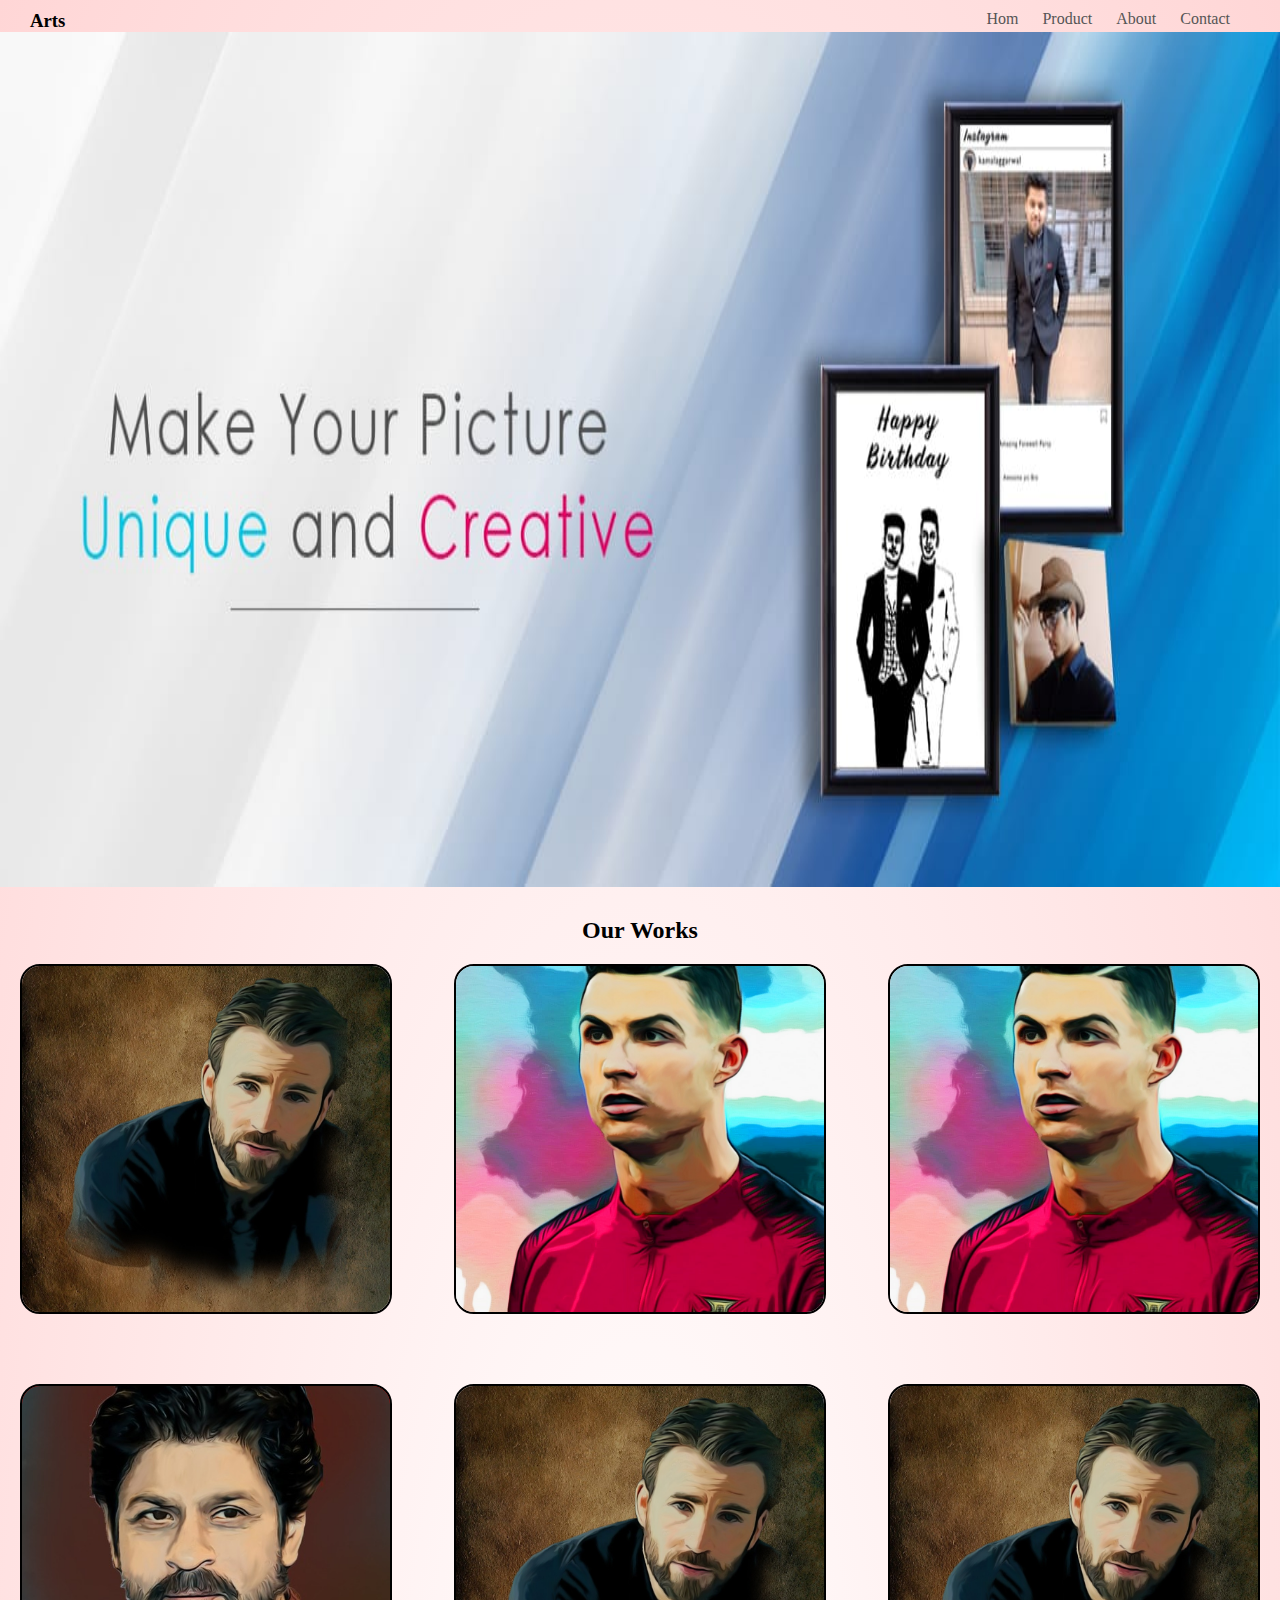
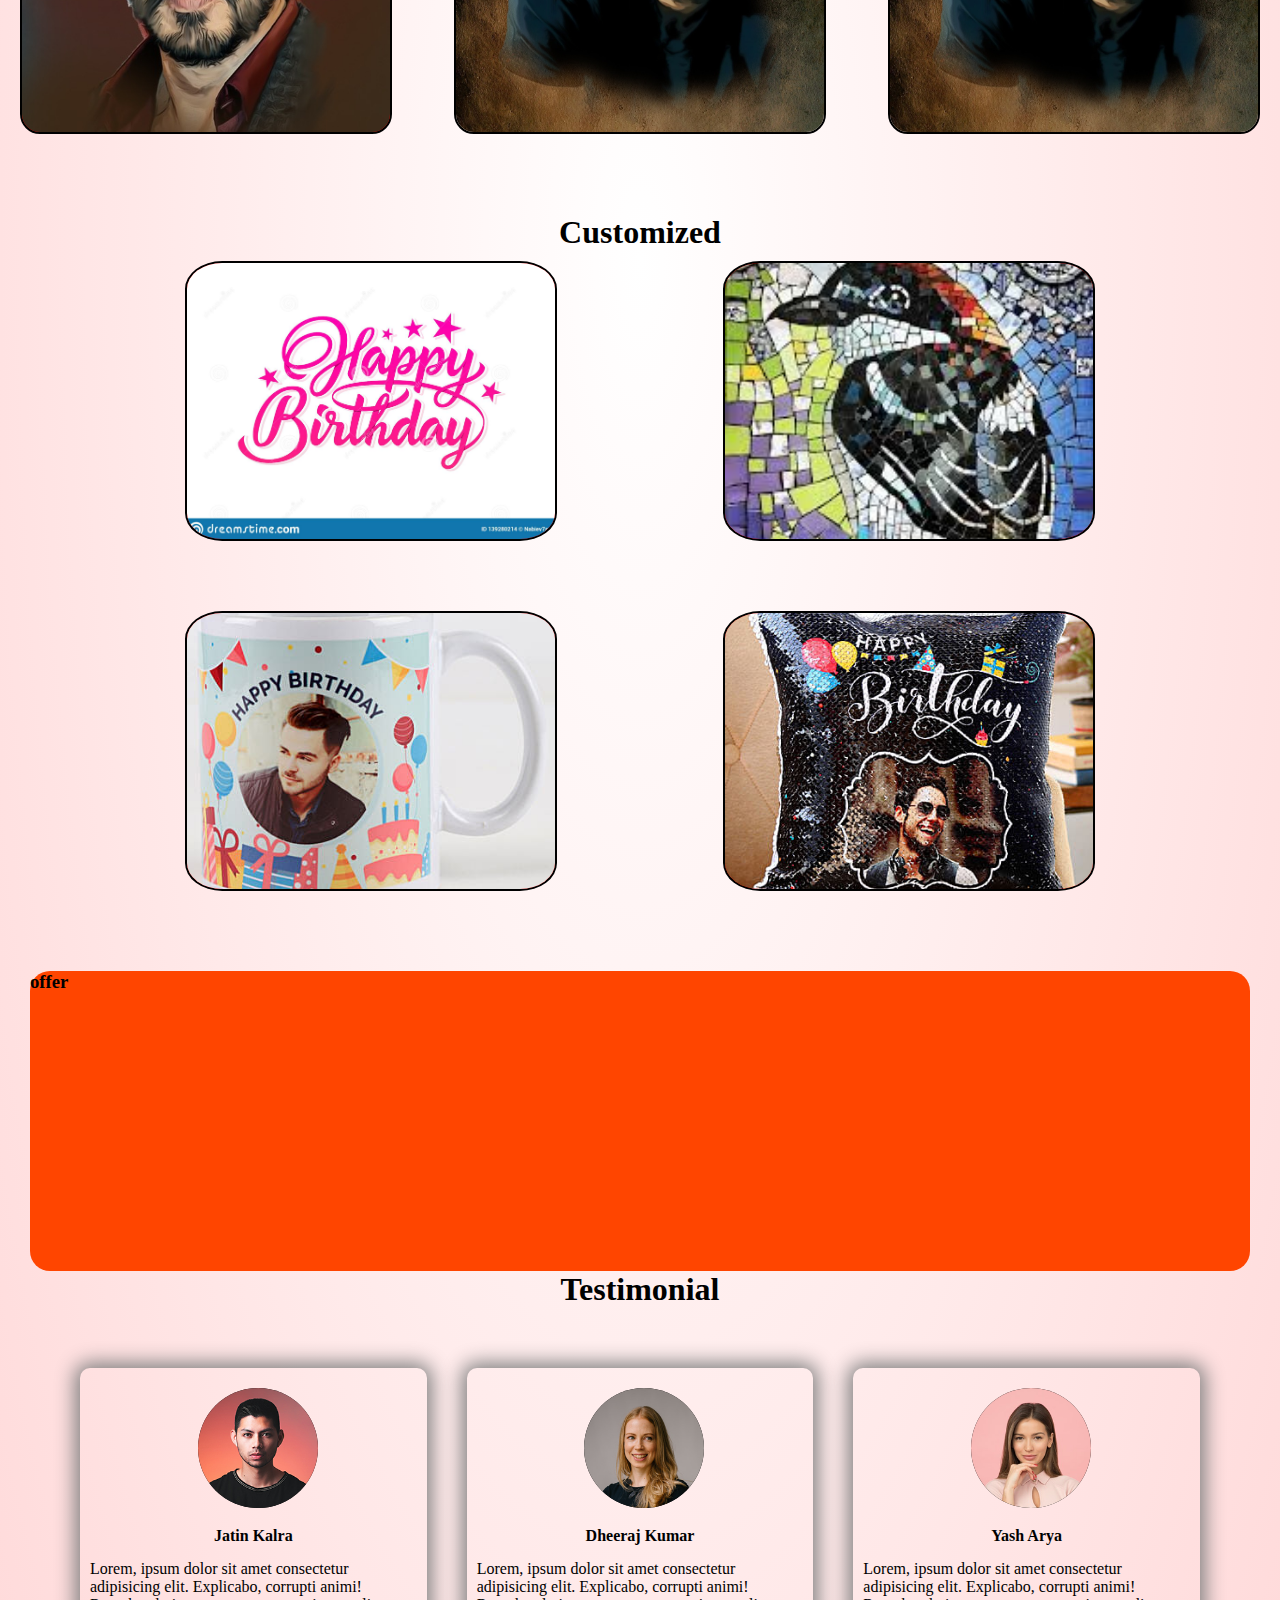
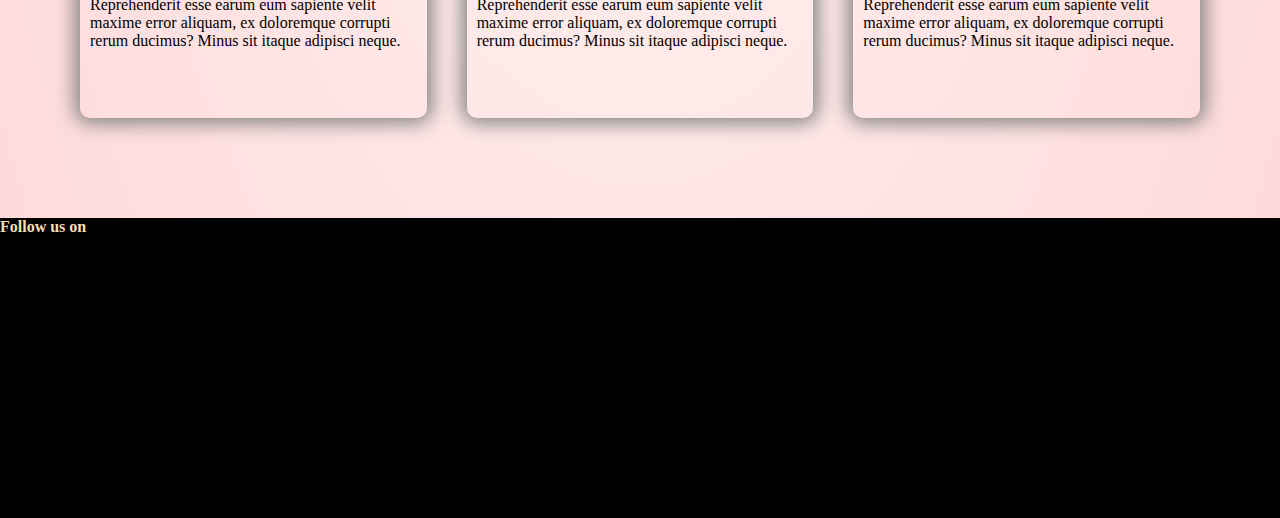
==== index.html @ a046da90 "fifth" ====
<!DOCTYPE html>
<html lang="en">
  <head>
    <meta charset="UTF-8" />
    <meta http-equiv="X-UA-Compatible" content="IE=edge" />
    <meta name="viewport" content="width=device-width, initial-scale=1.0" />
    <link rel="stylesheet" href="example3.css" />
    <title>Document</title>
  </head>
  <body>
    <!--Navbar-->
    <div class="container two">
      <div class="navbar">
        <h3>Arts</h3>
        <nav>
          <ul>
            <li><a href="#">Hom</a></li>
            <li><a href="#">Product</a></li>
            <li><a href="#">About</a></li>
            <li><a href="#">Contact</a></li>
          </ul>
        </nav>
      </div>
      <div class="one">
        <img src="mainPi.jpeg"></img>

      </div>
    </div>
    
    <!-- <div class="mainPic"></div> -->

    <!--Our Works-->
    <div class="container">
      <h2>Our Works</h2>

      <div class="box">
        <div class="sub-box a">
          <img src="evans.jpeg" alt="" />
        </div>
        <div class="sub-box a">
          <img src="ronaldo.jpeg" alt="" />
        </div>
        <div class="sub-box a">
          <img src="ronaldo.jpeg" alt="" />
        </div>
      </div>
      <div class="box">
        <div class="sub-box a">
          <img src="srk.jpeg" alt="" />
        </div>
        <div class="sub-box a">
          <img src="evans.jpeg" alt="" />
        </div>
        <div class="sub-box a">
          <img src="evans.jpeg" alt="" />
        </div>
      </div>
    </div>

    <!--Categories-->
    <h1>Customized</h1>
    <div class="container">
      <div class="box c">
        <div class="sub-box b">
          <img src="hbd.jpg" alt="" />
        </div>
        <div class="sub-box b">
          <img src="mosiac.jpg" alt="" />
        </div>
      </div>
      <div class="box c">
        <div class="sub-box b">
          <img src="cup.jpg" alt="" />
        </div>
        <div class="sub-box b">
          <img src="pillow.jpg" alt="" />
        </div>
      </div>
    </div>

    <!--Offer-->
    <div class="offer">
      <h3>offer</h3>
    </div>

    <!--Testimonial-->
    <h1>Testimonial</h1>
    <div class="testi">
      <div class="t1">
        <img src="user-2.png" alt="" />
        <h4>Jatin Kalra</h4>
        <p>
          Lorem, ipsum dolor sit amet consectetur adipisicing elit. Explicabo,
          corrupti animi! Reprehenderit esse earum eum sapiente velit maxime
          error aliquam, ex doloremque corrupti rerum ducimus? Minus sit itaque
          adipisci neque.
        </p>
      </div>
      <div class="t1">
        <img src="user-1.png" alt="" />
        <h4>Dheeraj Kumar</h4>
        <p>
          Lorem, ipsum dolor sit amet consectetur adipisicing elit. Explicabo,
          corrupti animi! Reprehenderit esse earum eum sapiente velit maxime
          error aliquam, ex doloremque corrupti rerum ducimus? Minus sit itaque
          adipisci neque.
        </p>
      </div>
      <div class="t1">
        <img src="user-3.png" alt="" />
        <h4>Yash Arya</h4>
        <p>
          Lorem, ipsum dolor sit amet consectetur adipisicing elit. Explicabo,
          corrupti animi! Reprehenderit esse earum eum sapiente velit maxime
          error aliquam, ex doloremque corrupti rerum ducimus? Minus sit itaque
          adipisci neque.
        </p>
      </div>
    </div>

    <!--footer-->
    <div class="footer">
      <div class="follow">
        <h4 style="margin: 0">Follow us on</h4>
      </div>
      <div class="logo"></div>
    </div>
    <!--js for toggle menu-->

    <script>
      const MenuItems = document.getElementById("MenuItems");
      MenuItems.style.maxHeight = "0px";
      const menutoggle = () => {
        if (MenuItems.style.maxHeight == "0px") {
          MenuItems.style.maxHeight = "200px";
        } else {
          MenuItems.style.maxHeight = "0px";
        }
      };
    </script>
  </body>
</html>
---- example3.css ----
* {
  margin: 0;
  padding: 0;
  box-sizing: border-box;
}
body {
  background: radial-gradient(#fff, #ffd6d6);
}
.navbar {
  display: flex;
 
}
nav {
  flex: 1;
  text-align: right;
}
nav ul {
  display: inline-block;
  list-style-type: none;
}
nav ul li {
  display: inline-block;
  margin-right: 20px;
}
a {
  text-decoration: none;
  color: #555;
}

.container {
  max-width: 1300px;
  margin: 10px auto;
  display: flex;
  flex-direction: column;
}
.two{
  max-width: 1400px;
}
.one{
    height: 95vh;
}
.one img{
  object-fit: fill;
}
.container h2 {
  text-align: center;
  margin-bottom: 20px;
  margin-top: 20px;
}


.box {
  justify-content: space-between;
  margin-bottom: 40px;
  margin-right: 20px;
  margin-left: 20px;
  align-items: flex-start;
}
.sub-box {
  /* box-shadow: 0px 0px 10px 3px rgb(255, 0, 64); */
  height: 400px;
  border-radius: 20px;
  background-color: red;
  overflow: hidden;
  margin-bottom: 40px;
  border: 2px solid black;
  transition: tranform 0.5s;
}

h1 {
  text-align: center;
}
img {
  width: 100%;
  height: 100%;
  object-fit: cover;
}
.b {
  height: 350px;
}
.offer {
  margin: auto 30px;
  border-radius: 20px;
  max-width: 1300px;
  height: 300px;
  background-color: orangered;
}

.testi {
  max-width: 1180px;
  /* background-color: gainsboro; */
  justify-content: space-between;
  align-items: center;
  padding: 10px;
  /* margin: 30px auto; */
  margin-bottom: 60px;
  margin-top: 30px;
  margin-left: auto;
  margin-right: auto;
}
.t1 {
  box-shadow: 0px 0px 20px 5px grey;
  margin: 20px;
  height: 350px;
  border-radius: 10px;
  margin-bottom: 30px;
  padding: 10px;
  /* background-color: gold; */
}
.t1 img {
  margin-left: 33%;
  margin-top: 10px;
  height: 120px;
  width: 120px;
  background-color: black;
  border-radius: 50%;
}
.t1:hover {
  border: 3px solid grey;
}
.t1 h4 {
  color: black;
  text-align: center;
  margin: 15px;
}
.footer {
  background-color: black;
  height: 300px;
  max-width: 100%;
}
h4 {
  color: wheat;
}

@media (min-width: 900px) {
  .box {
    display: flex;
    margin-bottom: 70px;
  }
  .sub-box {
    height: 350px;
    flex-basis: 30%;
    margin-bottom: 0px;
  }
  .sub-box:hover {
    transform: translateY(-15px);
  }
  .b {
    height: 280px;
    border-radius: 10%;
  }

  .testi {
    display: flex;
  }
  .t1 {
    flex-basis: 30%;
  }
  .container h2 {
    text-align: center;
  }
  .c {
    justify-content: space-evenly;
  }
  .navbar{
    margin:0 30px;
  }
}
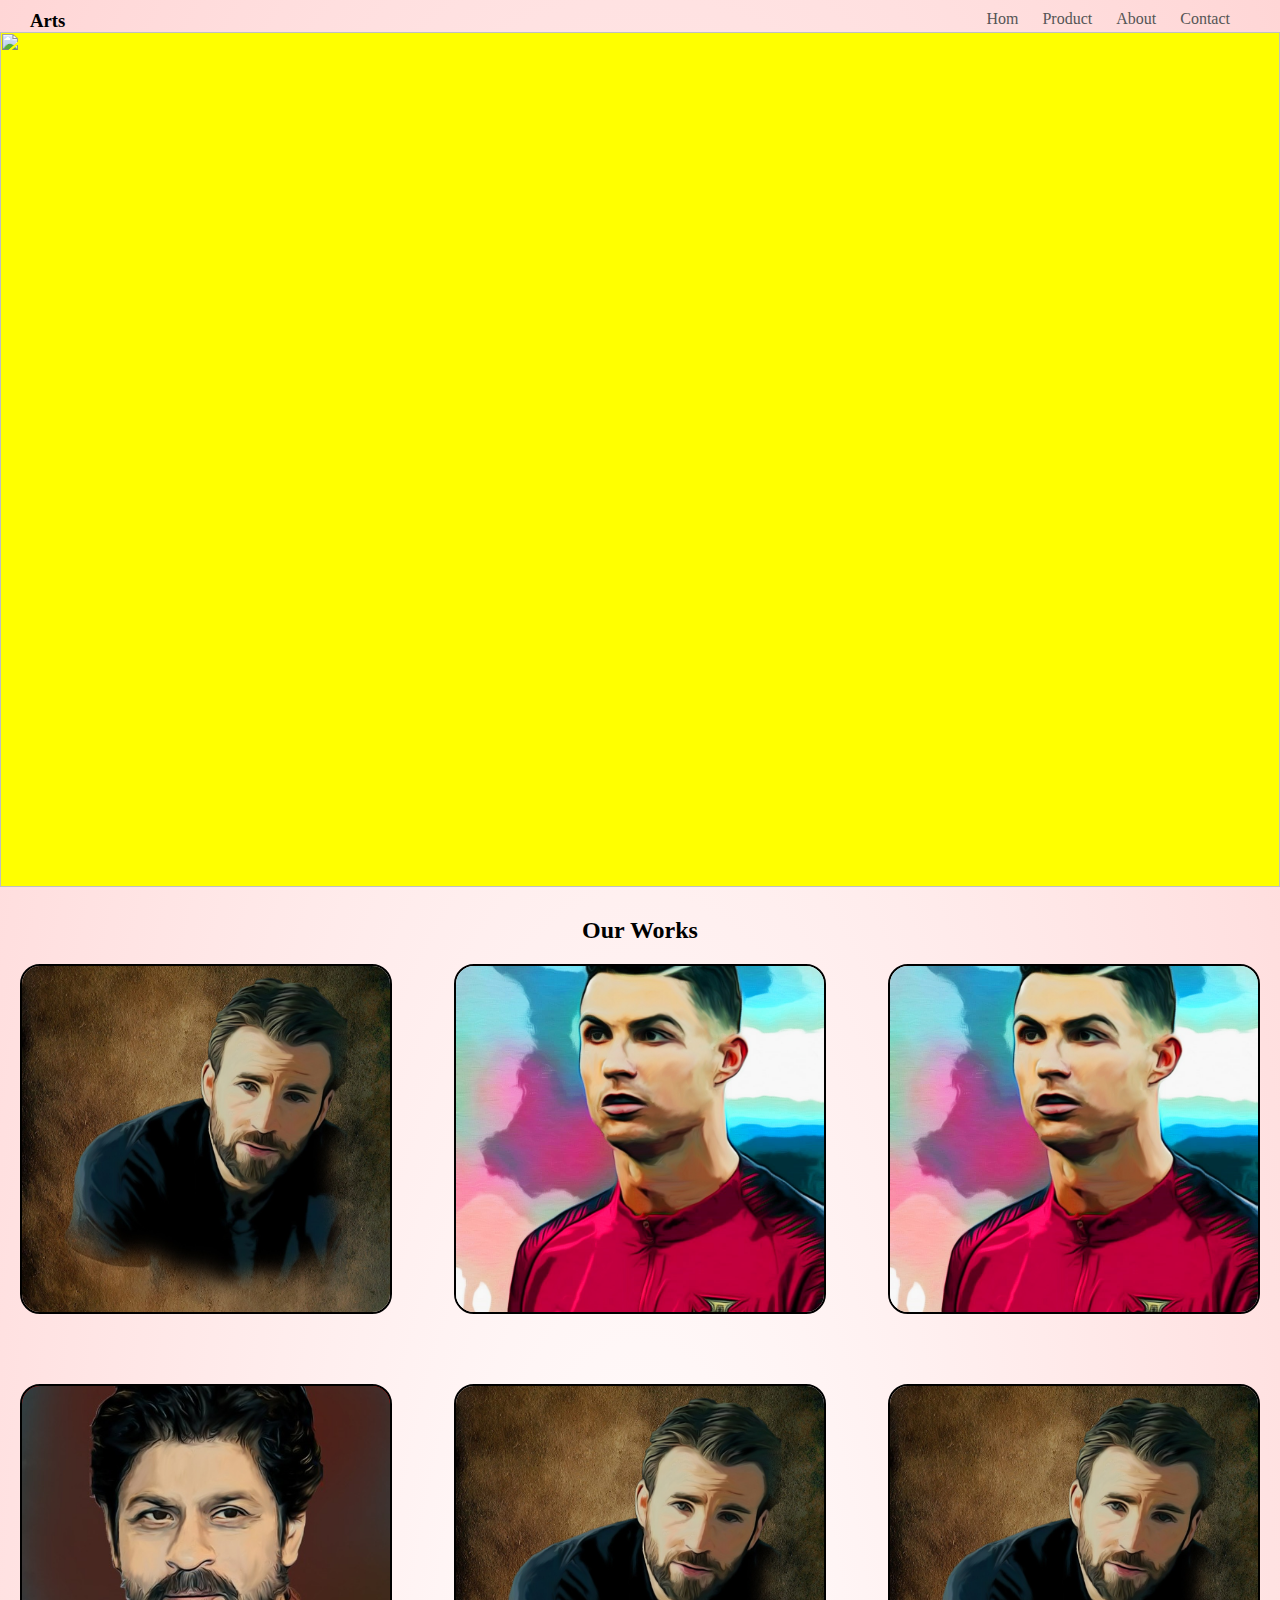
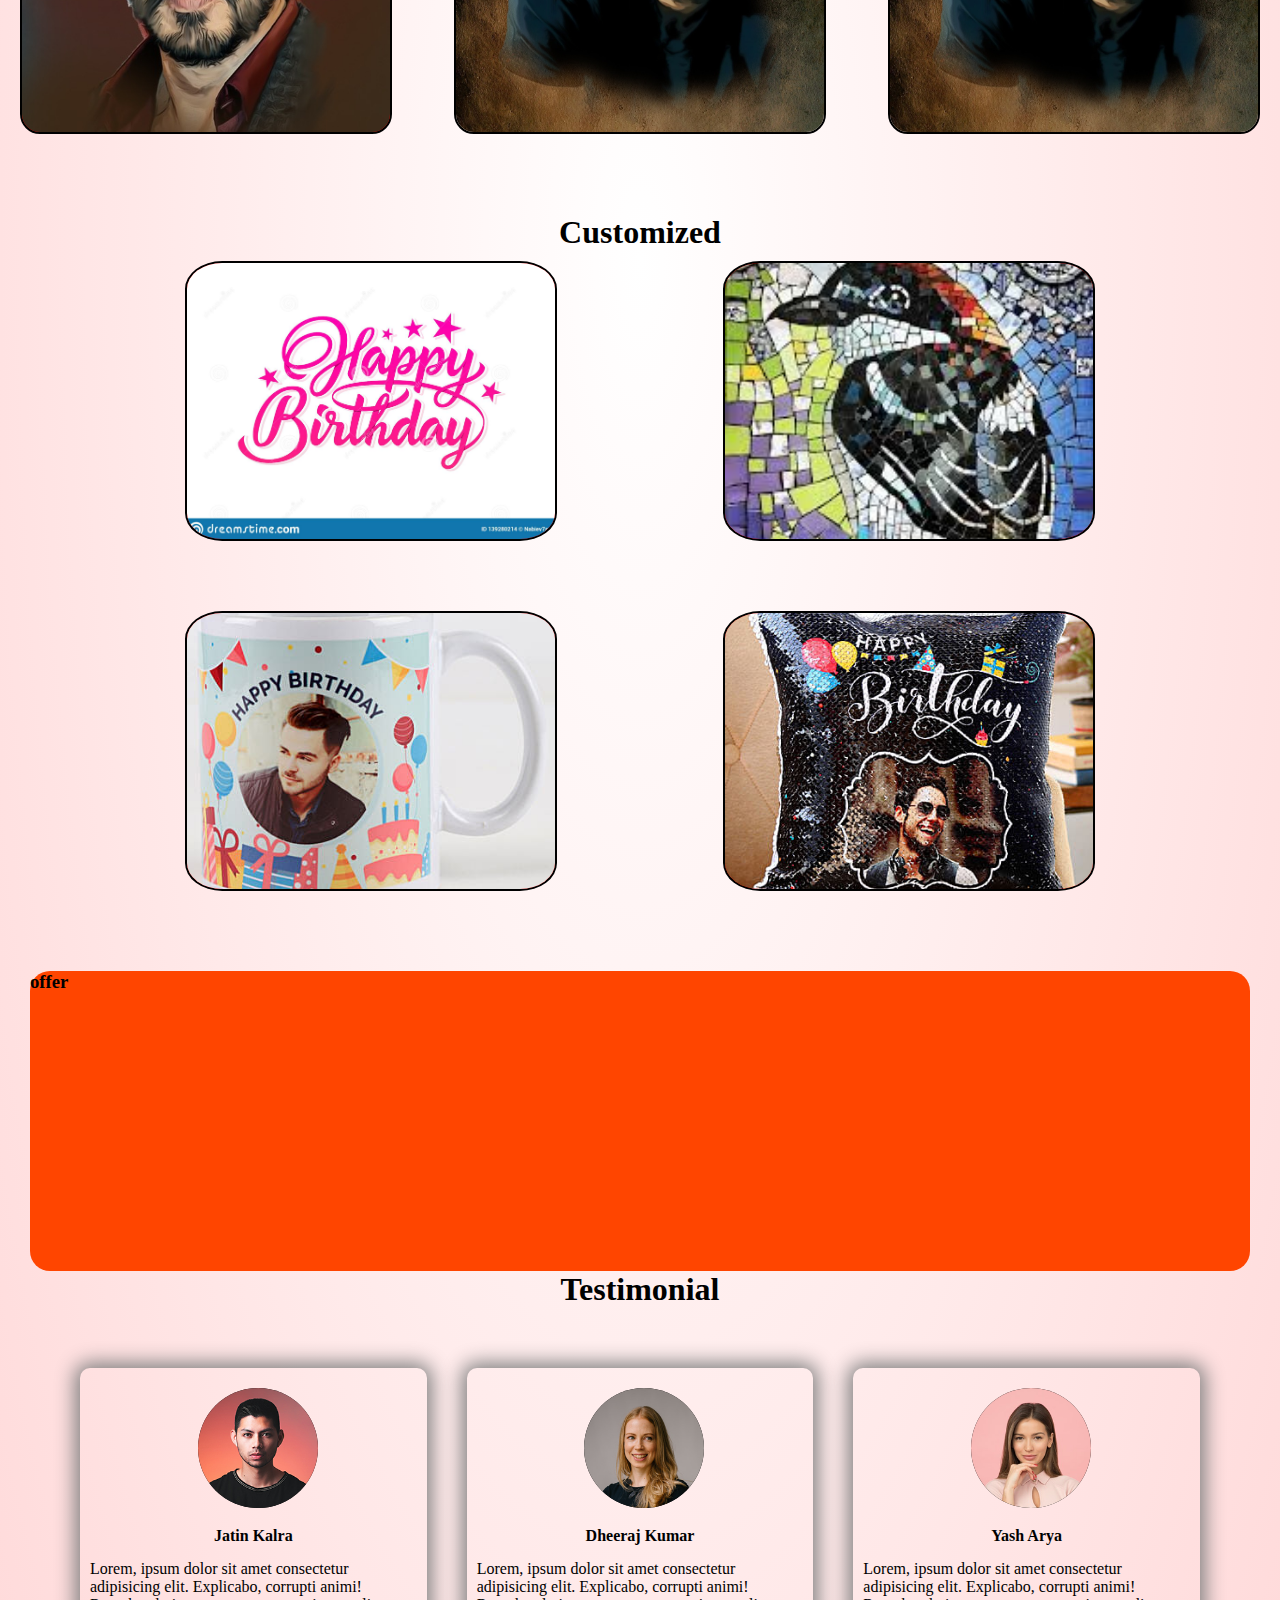
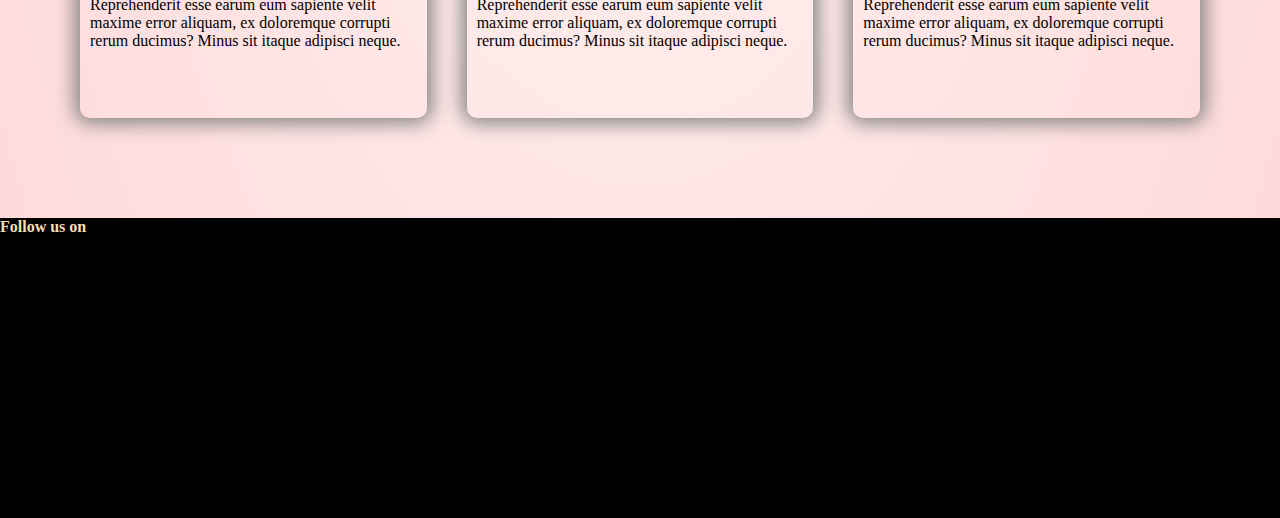
==== commit e1815b00: "sixth" ====
--- a/index.html
+++ b/index.html
@@ -22,7 +22,7 @@
         </nav>
       </div>
       <div class="one">
-        <img src="mainPi.jpeg"></img>
+        <img src=""></img>
 
       </div>
     </div>
--- a/example3.css
+++ b/example3.css
@@ -38,6 +38,7 @@
 }
 .one{
     height: 95vh;
+    background-color: yellow;
 }
 .one img{
   object-fit: fill;
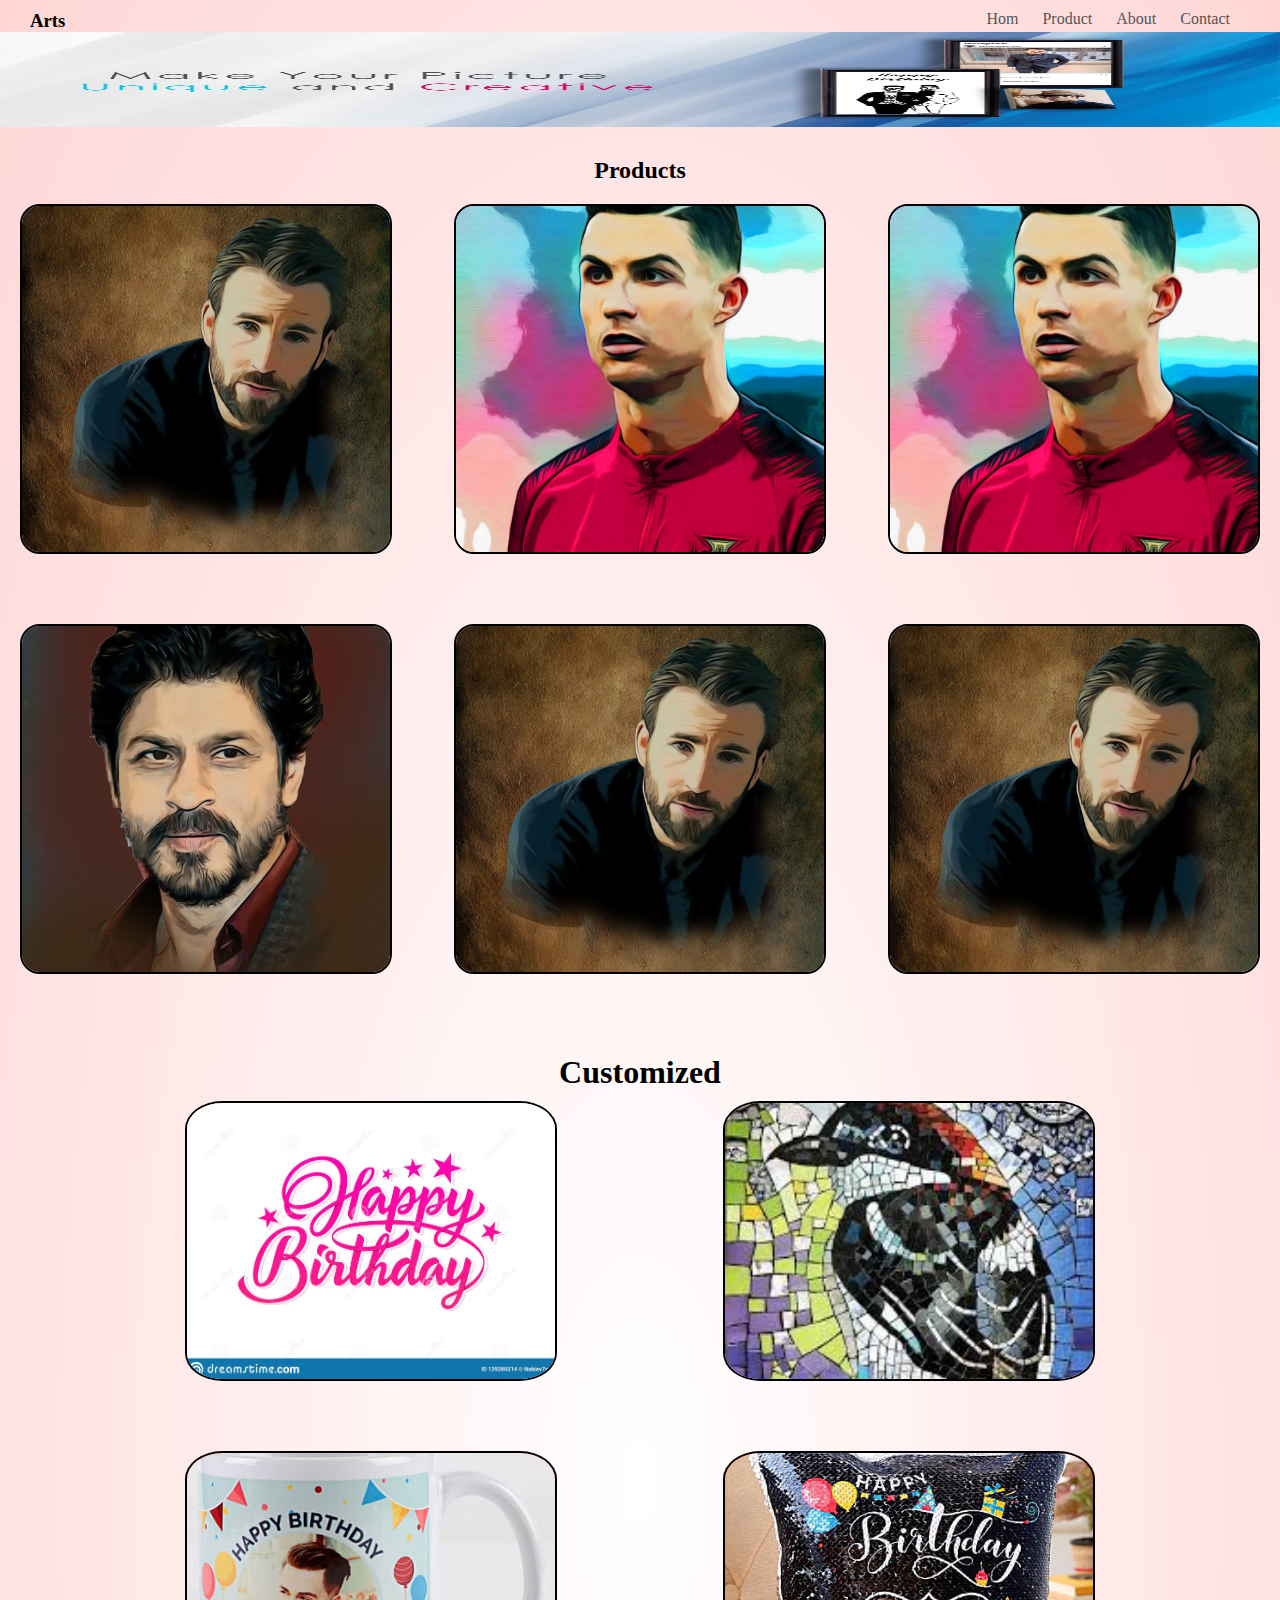
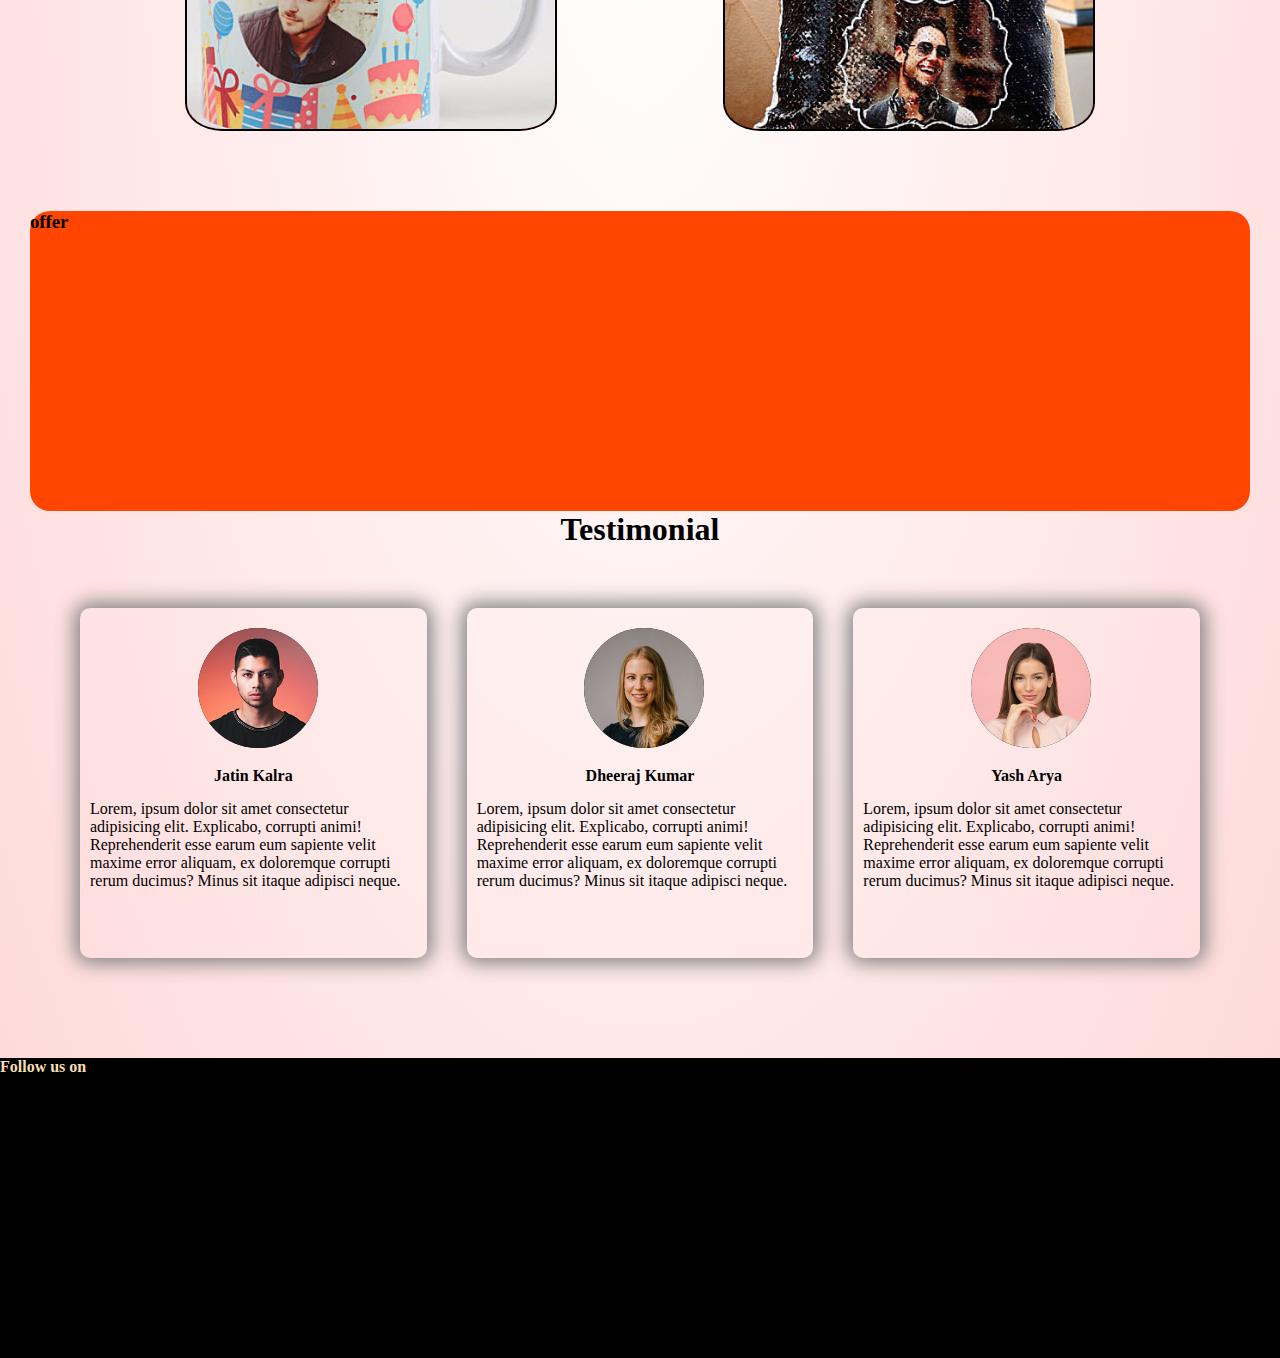
==== commit af6cf4e3: "seventh" ====
--- a/index.html
+++ b/index.html
@@ -22,7 +22,7 @@
         </nav>
       </div>
       <div class="one">
-        <img src=""></img>
+        <img src="mainPi.jpeg"></img>
 
       </div>
     </div>
@@ -31,7 +31,7 @@
 
     <!--Our Works-->
     <div class="container">
-      <h2>Our Works</h2>
+      <h2>Products</h2>
 
       <div class="box">
         <div class="sub-box a">
--- a/example3.css
+++ b/example3.css
@@ -8,7 +8,7 @@
 }
 .navbar {
   display: flex;
- 
+ margin: 0 10px;
 }
 nav {
   flex: 1;
@@ -37,8 +37,7 @@
   max-width: 1400px;
 }
 .one{
-    height: 95vh;
-    background-color: yellow;
+    height: 70vh;
 }
 .one img{
   object-fit: fill;
@@ -166,4 +165,7 @@
   .navbar{
     margin:0 30px;
   }
+  .one{
+    height: 95px;
 }
+}
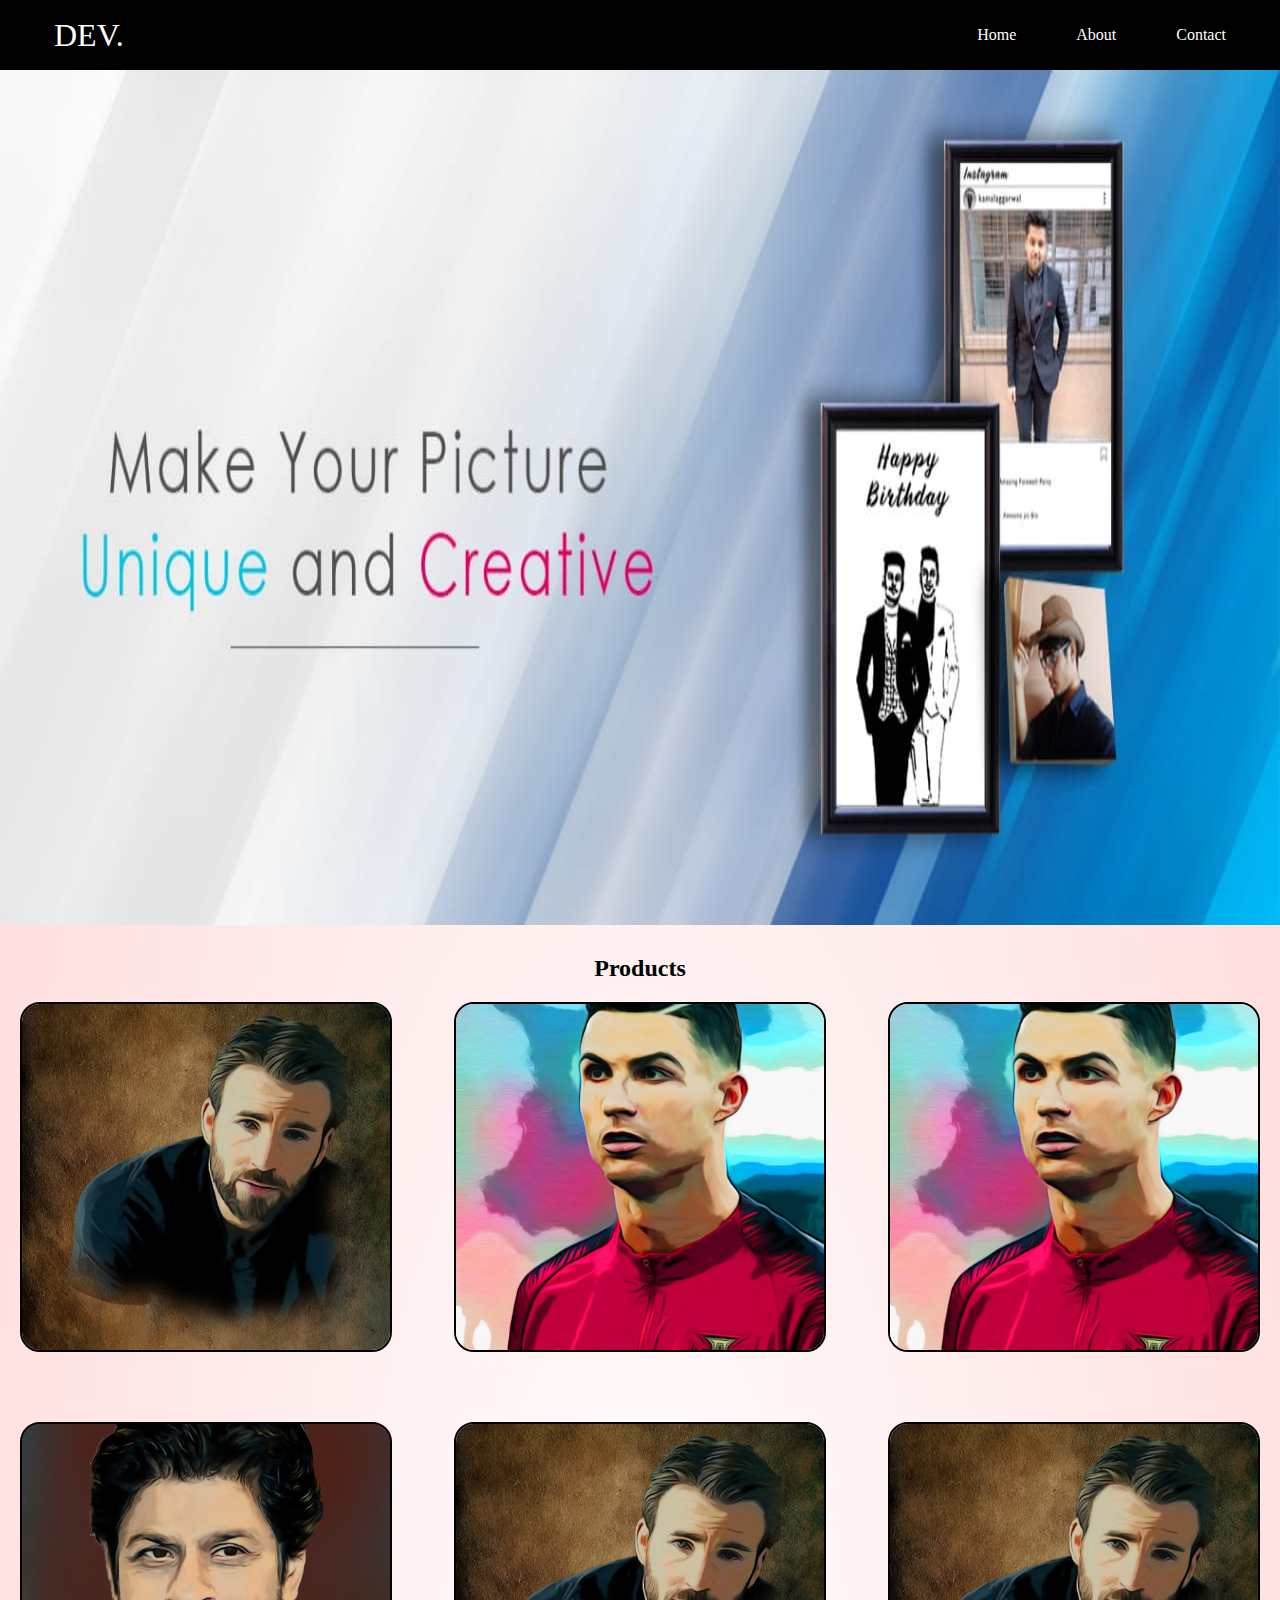
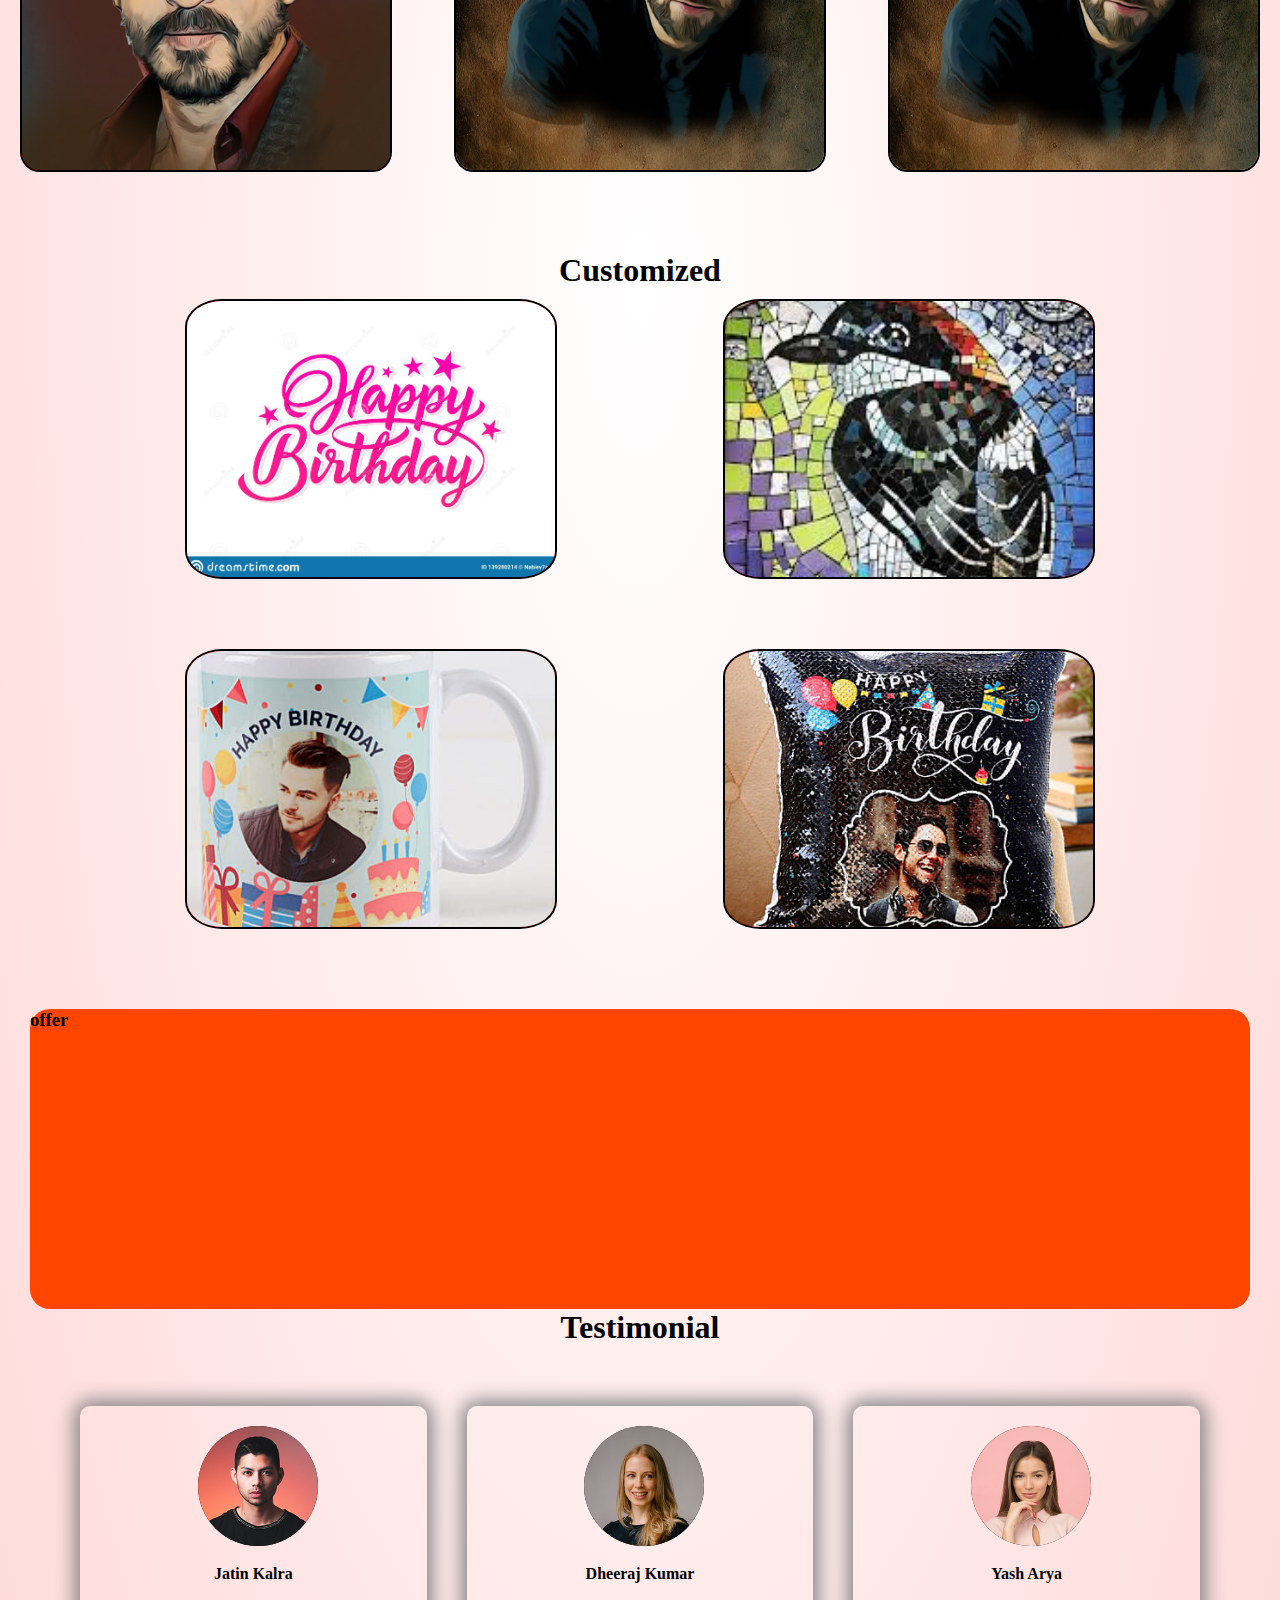
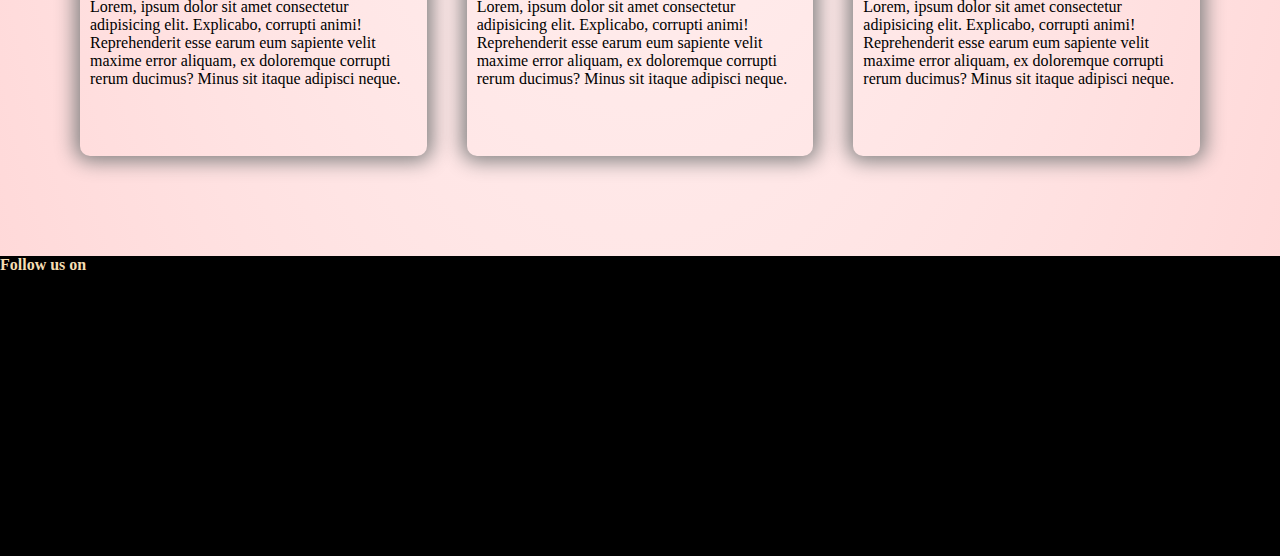
==== commit e025e5c6: "nav bar completed" ====
--- a/index.html
+++ b/index.html
@@ -8,25 +8,51 @@
     <title>Document</title>
   </head>
   <body>
+    <header>
+      <nav class="navbar">
+        <a href="#" class="nav-branding">DEV.</a>
+        <ul class="nav-menu">
+          <li class="nav-items">
+            <a href="#" class="nav-link">Home</a>
+          </li>
+          <li class="nav-items">
+            <a href="#" class="nav-link">About</a>
+          </li>
+          <li class="nav-items">
+            <a href="#" class="nav-link">Contact</a>
+          </li>
+        </ul>
+        <div class="hamburger">
+          <span class="bar"></span>
+          <span class="bar"></span>
+          <span class="bar"></span>
+        </div>
+      </nav>
+    </header>
+    <div class="one">
+      <img src="mainPi.jpeg"></img>
+
+    </div>
     <!--Navbar-->
-    <div class="container two">
+    <!-- <div class="container two">
       <div class="navbar">
         <h3>Arts</h3>
         <nav>
-          <ul>
+          <ul id="MenuItems">
             <li><a href="#">Hom</a></li>
             <li><a href="#">Product</a></li>
             <li><a href="#">About</a></li>
             <li><a href="#">Contact</a></li>
           </ul>
         </nav>
+        <img src="menu.png" class="menu-icon" onclick="menutoggle()"/>
       </div>
       <div class="one">
         <img src="mainPi.jpeg"></img>
 
       </div>
-    </div>
-    
+    </div> -->
+
     <!-- <div class="mainPic"></div> -->
 
     <!--Our Works-->
@@ -128,15 +154,13 @@
     <!--js for toggle menu-->
 
     <script>
-      const MenuItems = document.getElementById("MenuItems");
-      MenuItems.style.maxHeight = "0px";
-      const menutoggle = () => {
-        if (MenuItems.style.maxHeight == "0px") {
-          MenuItems.style.maxHeight = "200px";
-        } else {
-          MenuItems.style.maxHeight = "0px";
-        }
-      };
-    </script>
+      const hamburger = document.querySelector(".hamburger")
+      const navMenu = document.querySelector(".nav-menu")
+
+      hamburger.addEventListener("click", ()=>{
+          hamburger.classList.toggle("active")
+          navMenu.classList.toggle("active")
+      })
+  </script>
   </body>
 </html>
--- a/example3.css
+++ b/example3.css
@@ -6,9 +6,85 @@
 body {
   background: radial-gradient(#fff, #ffd6d6);
 }
+header {
+  background-color: black;
+}
+li {
+  list-style: none;
+}
+a {
+  color: white;
+  text-decoration: none;
+}
 .navbar {
-  display: flex;
- margin: 0 10px;
+  min-height: 70px;
+  display: flex;
+  justify-content: space-between;
+  align-items: center;
+  padding: 0 24px;
+}
+.nav-menu {
+  display: flex;
+  justify-content: space-between;
+  align-items: center;
+  gap: 60px;
+}
+.nav-branding {
+  font-size: 2rem;
+}
+.nav-link {
+  transition: ease 0.7s;
+}
+.nav-link:hover {
+  color: dodgerblue;
+}
+.hamburger {
+  display: none;
+  cursor: pointer;
+}
+.bar {
+  display: block;
+  width: 25px;
+  height: 3px;
+  margin: 5px auto;
+  background-color: white;
+}
+
+@media (max-width: 700px) {
+  .hamburger {
+    display: block;
+  }
+  .hamburger.active .bar:nth-child(2) {
+    opacity: 0;
+  }
+  .hamburger.active .bar:nth-child(1) {
+    transform: translateY(8px) rotate(45deg);
+  }
+  .hamburger.active .bar:nth-child(3) {
+    transform: translateY(-8px) rotate(-45deg);
+  }
+  .nav-menu {
+    position: fixed;
+    left: 100%;
+    top: 70px;
+    gap: 0;
+    flex-direction: column;
+    background-color: black;
+    width: 100%;
+    text-align: center;
+    transition: 0.3s;
+  }
+  .nav-items {
+    margin: 16px 0;
+  }
+  .nav-menu.active {
+    left: 0;
+  }
+}
+/* .navbar {
+  display: flex;
+  margin: 0 10px;
+                                
 }
 nav {
   flex: 1;
@@ -25,7 +101,7 @@
 a {
   text-decoration: none;
   color: #555;
-}
+} */
 
 .container {
   max-width: 1300px;
@@ -33,13 +109,11 @@
   display: flex;
   flex-direction: column;
 }
-.two{
+.two {
   max-width: 1400px;
 }
-.one{
-    height: 70vh;
-}
-.one img{
+
+.one img {
   object-fit: fill;
 }
 .container h2 {
@@ -47,7 +121,6 @@
   margin-bottom: 20px;
   margin-top: 20px;
 }
-
 
 .box {
   justify-content: space-between;
@@ -162,10 +235,11 @@
   .c {
     justify-content: space-evenly;
   }
-  .navbar{
-    margin:0 30px;
-  }
-  .one{
-    height: 95px;
-}
-}
+  .navbar {
+    /* display: flex; */
+    margin: 0 30px;
+  }
+  .one {
+    height: 95vh;
+  }
+}
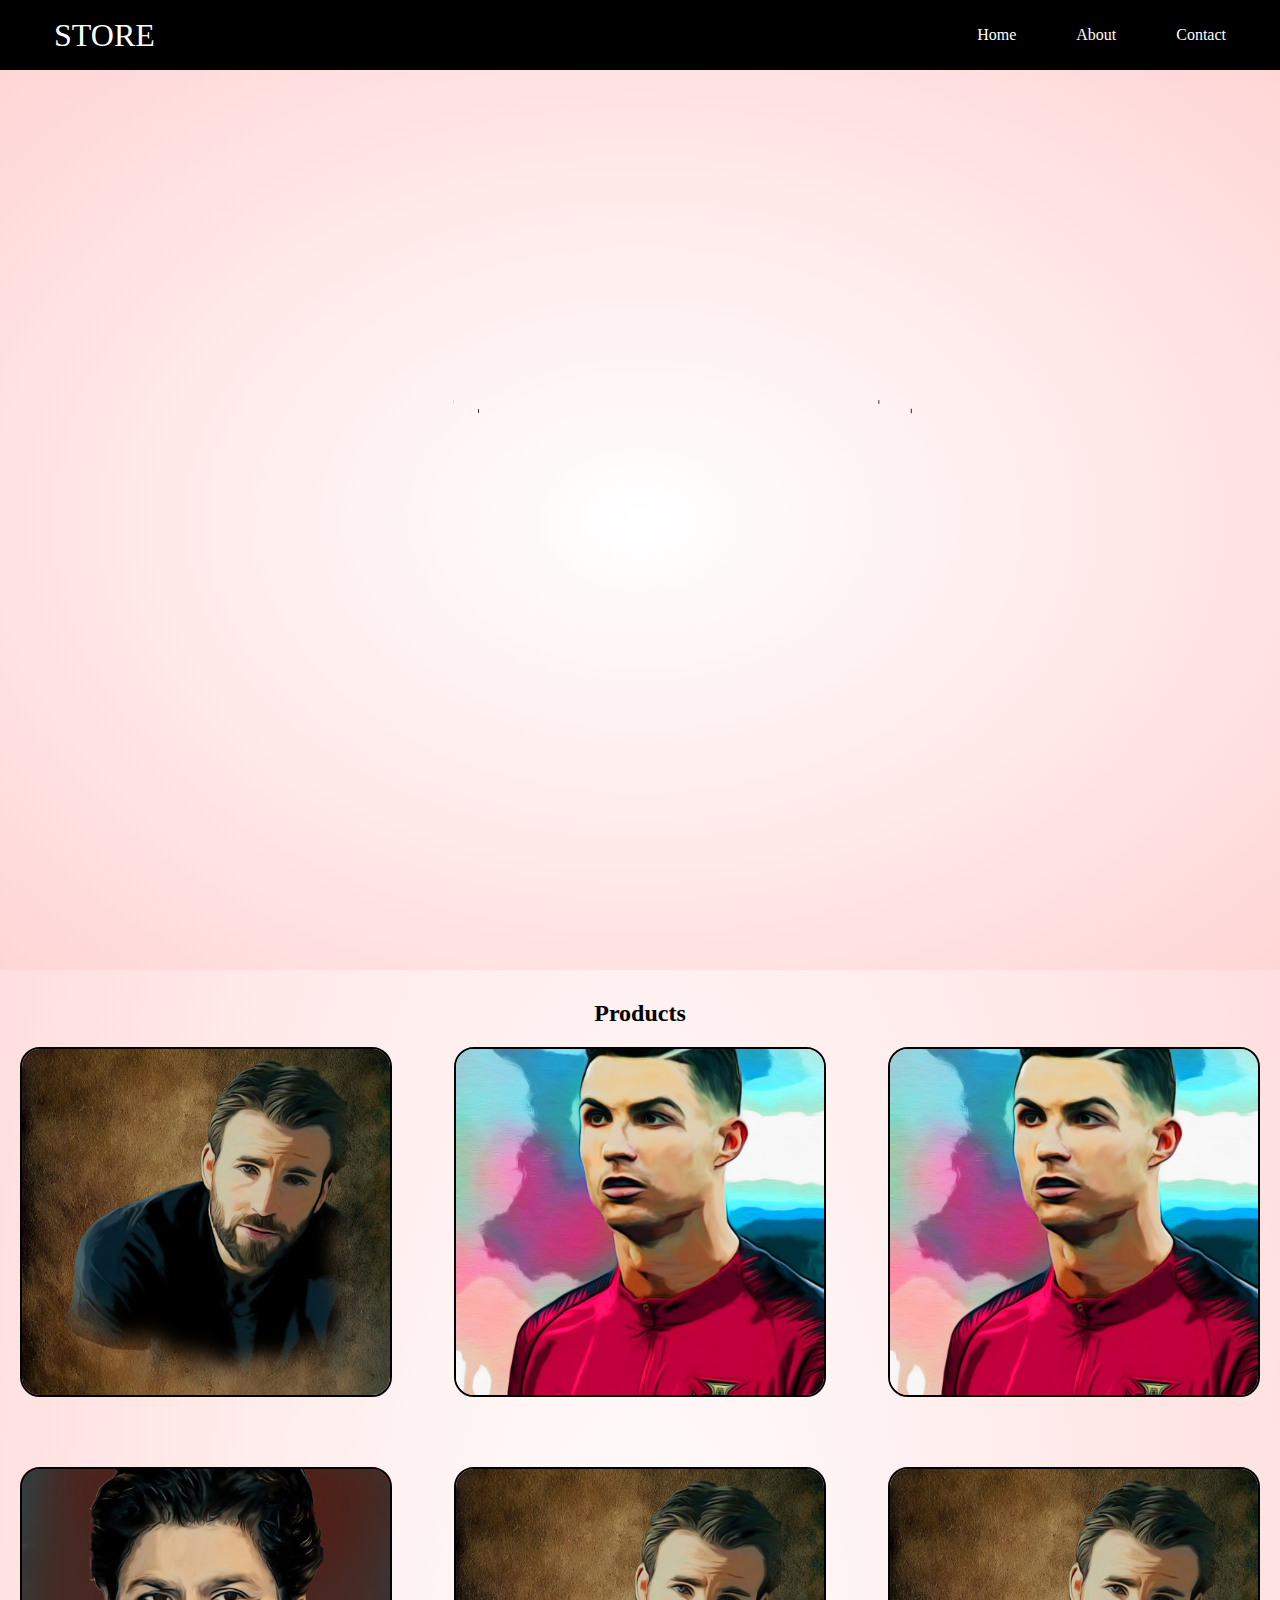
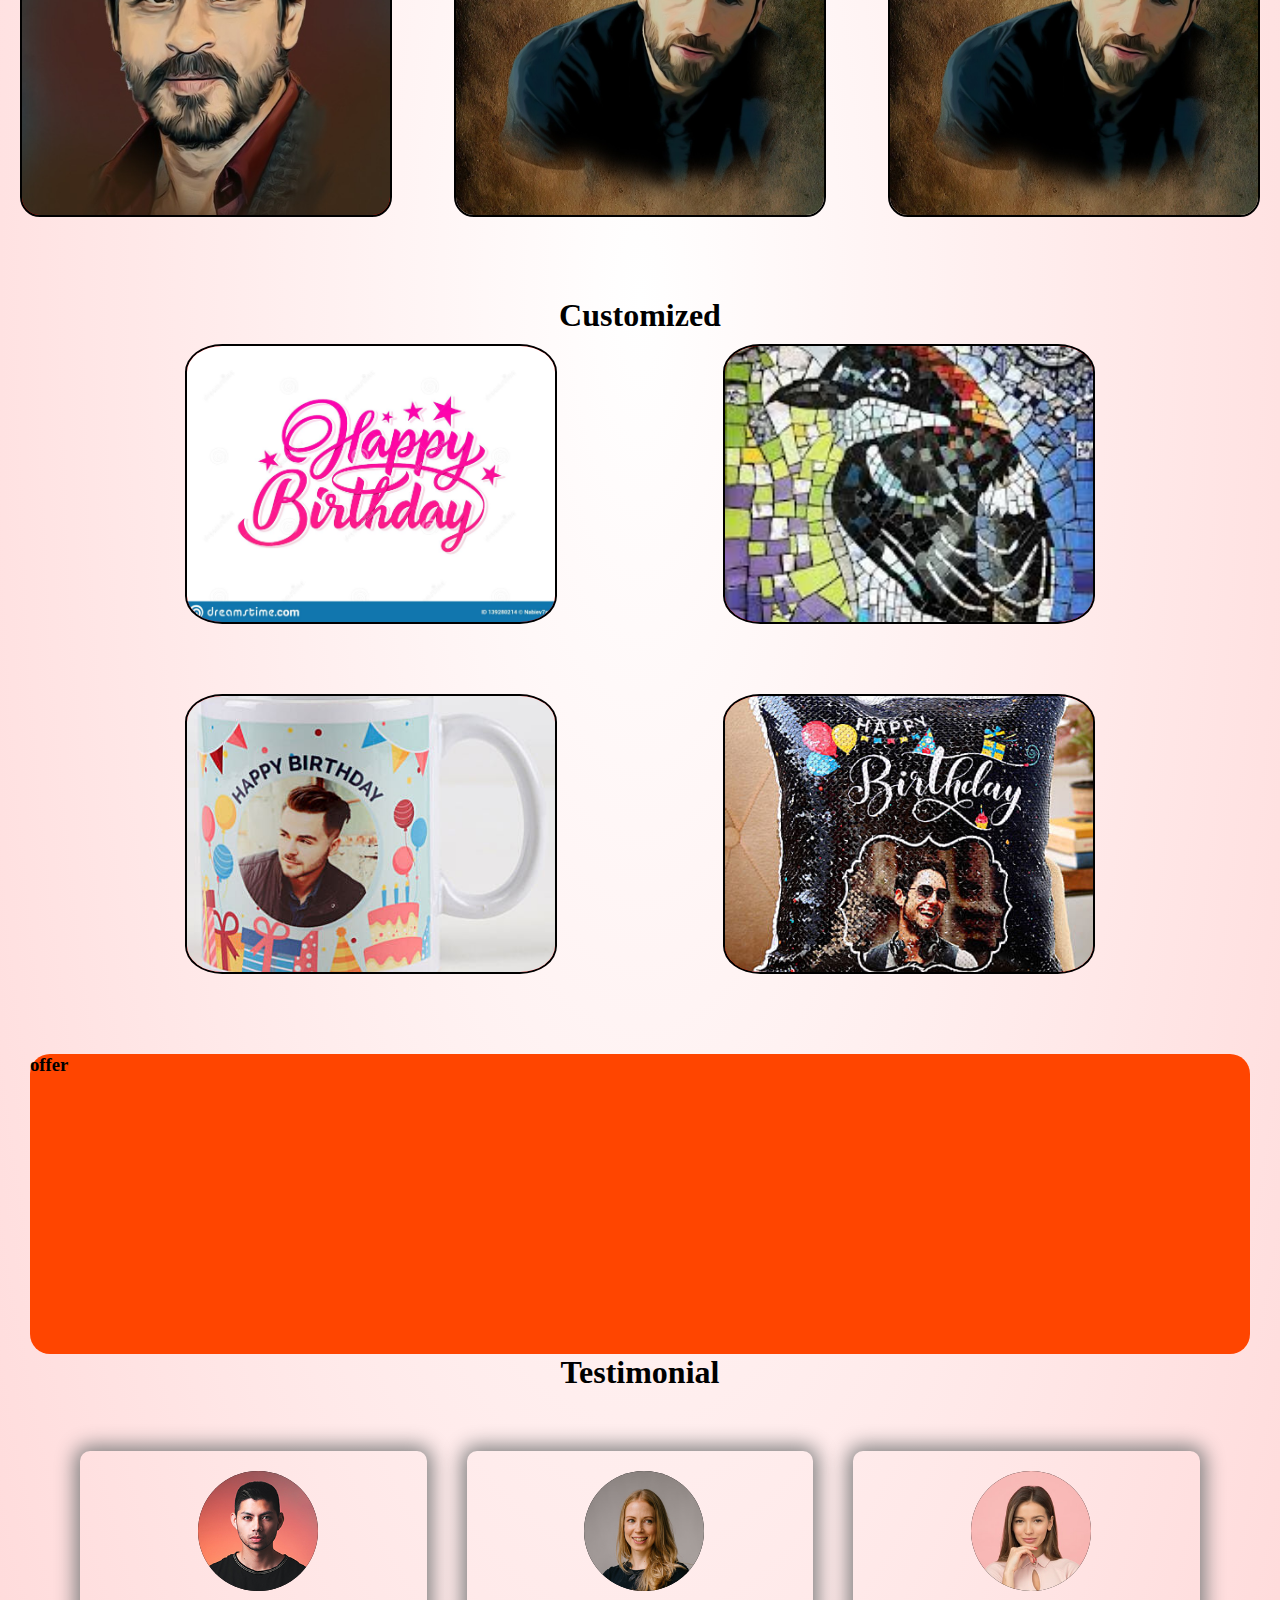
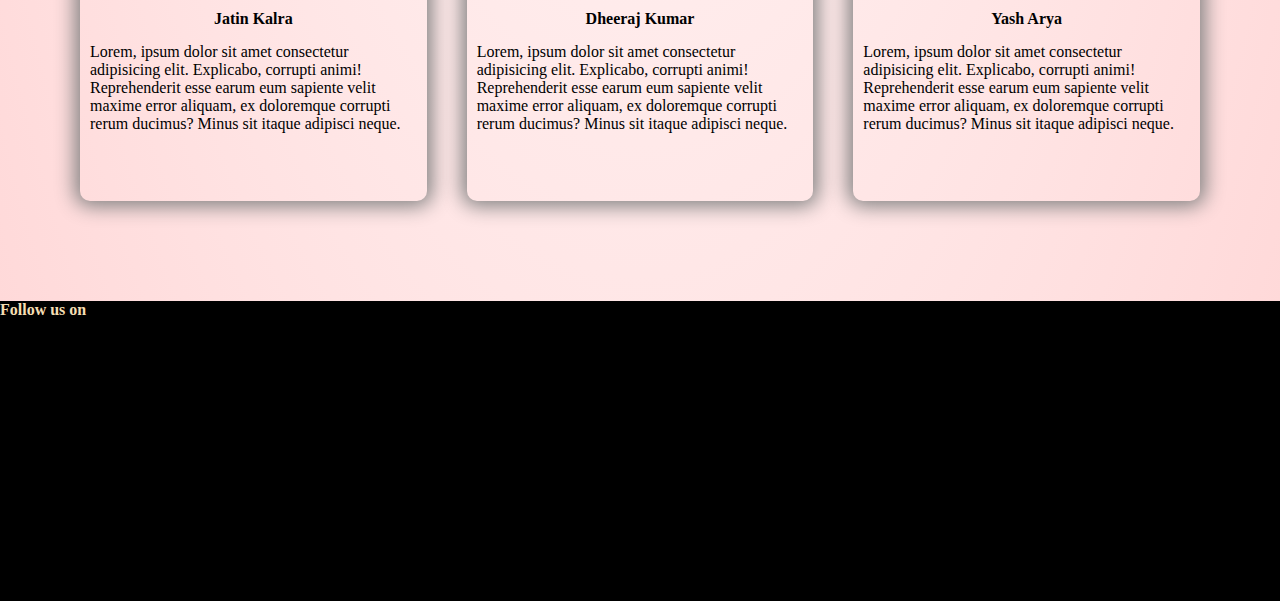
==== commit b8764862: "anime" ====
--- a/index.html
+++ b/index.html
@@ -10,7 +10,7 @@
   <body>
     <header>
       <nav class="navbar">
-        <a href="#" class="nav-branding">DEV.</a>
+        <a href="#" class="nav-branding">STORE</a>
         <ul class="nav-menu">
           <li class="nav-items">
             <a href="#" class="nav-link">Home</a>
@@ -29,10 +29,60 @@
         </div>
       </nav>
     </header>
-    <div class="one">
+    <!-- <div class="one">
       <img src="mainPi.jpeg"></img>
 
-    </div>
+    </div> -->
+
+    <div class="intro">
+      <div class="svg">
+        <svg
+          id="logo"
+          width="659"
+          height="109"
+          viewBox="0 0 708 122"
+          fill="none"
+          xmlns="http://www.w3.org/2000/svg"
+        >
+          <path
+            d="M145.232 6.632L116.144 107H101.456L78.128 26.216L53.936 107L39.392 107.144L11.312 6.632H25.28L47.168 91.736L71.36 6.632H86.048L109.088 91.448L131.12 6.632H145.232Z"
+            stroke="black"
+            stroke-width="4"
+          />
+          <path
+            d="M172.676 17.288V50.84H209.252V61.64H172.676V96.2H213.572V107H159.572V6.488H213.572V17.288H172.676Z"
+            stroke="black"
+            stroke-width="4"
+          />
+          <path
+            d="M246.505 96.344H281.641V107H233.401V6.632H246.505V96.344Z"
+            stroke="black"
+            stroke-width="4"
+          />
+          <path
+            d="M290.661 56.744C290.661 46.952 292.869 38.168 297.285 30.392C301.701 22.52 307.701 16.376 315.285 11.96C322.965 7.544 331.461 5.336 340.773 5.336C351.717 5.336 361.269 7.976 369.429 13.256C377.589 18.536 383.541 26.024 387.285 35.72H371.589C368.805 29.672 364.773 25.016 359.493 21.752C354.309 18.488 348.069 16.856 340.773 16.856C333.765 16.856 327.477 18.488 321.909 21.752C316.341 25.016 311.973 29.672 308.805 35.72C305.637 41.672 304.053 48.68 304.053 56.744C304.053 64.712 305.637 71.72 308.805 77.768C311.973 83.72 316.341 88.328 321.909 91.592C327.477 94.856 333.765 96.488 340.773 96.488C348.069 96.488 354.309 94.904 359.493 91.736C364.773 88.472 368.805 83.816 371.589 77.768H387.285C383.541 87.368 377.589 94.808 369.429 100.088C361.269 105.272 351.717 107.864 340.773 107.864C331.461 107.864 322.965 105.704 315.285 101.384C307.701 96.968 301.701 90.872 297.285 83.096C292.869 75.32 290.661 66.536 290.661 56.744Z"
+            stroke="black"
+            stroke-width="4"
+          />
+          <path
+            d="M452.295 108.008C442.983 108.008 434.487 105.848 426.807 101.528C419.127 97.112 413.031 91.016 408.519 83.24C404.103 75.368 401.895 66.536 401.895 56.744C401.895 46.952 404.103 38.168 408.519 30.392C413.031 22.52 419.127 16.424 426.807 12.104C434.487 7.688 442.983 5.48 452.295 5.48C461.703 5.48 470.247 7.688 477.927 12.104C485.607 16.424 491.655 22.472 496.071 30.248C500.487 38.024 502.695 46.856 502.695 56.744C502.695 66.632 500.487 75.464 496.071 83.24C491.655 91.016 485.607 97.112 477.927 101.528C470.247 105.848 461.703 108.008 452.295 108.008ZM452.295 96.632C459.303 96.632 465.591 95 471.159 91.736C476.823 88.472 481.239 83.816 484.407 77.768C487.671 71.72 489.303 64.712 489.303 56.744C489.303 48.68 487.671 41.672 484.407 35.72C481.239 29.672 476.871 25.016 471.303 21.752C465.735 18.488 459.399 16.856 452.295 16.856C445.191 16.856 438.855 18.488 433.287 21.752C427.719 25.016 423.303 29.672 420.039 35.72C416.871 41.672 415.287 48.68 415.287 56.744C415.287 64.712 416.871 71.72 420.039 77.768C423.303 83.816 427.719 88.472 433.287 91.736C438.951 95 445.287 96.632 452.295 96.632Z"
+            stroke="black"
+            stroke-width="4"
+          />
+          <path
+            d="M621.802 7.352V107H608.698V32.696L575.578 107H566.362L533.098 32.552V107H519.994V7.352H534.106L570.97 89.72L607.834 7.352H621.802Z"
+            stroke="black"
+            stroke-width="4"
+          />
+          <path
+            d="M657.13 17.288V50.84H693.706V61.64H657.13V96.2H698.026V107H644.026V6.488H698.026V17.288H657.13Z"
+            stroke="black"
+            stroke-width="5"
+          />
+        </svg>
+      </div>
+    </div>
+
     <!--Navbar-->
     <!-- <div class="container two">
       <div class="navbar">
@@ -154,13 +204,26 @@
     <!--js for toggle menu-->
 
     <script>
-      const hamburger = document.querySelector(".hamburger")
-      const navMenu = document.querySelector(".nav-menu")
-
-      hamburger.addEventListener("click", ()=>{
-          hamburger.classList.toggle("active")
-          navMenu.classList.toggle("active")
-      })
-  </script>
+      const hamburger = document.querySelector(".hamburger");
+      const navMenu = document.querySelector(".nav-menu");
+
+      hamburger.addEventListener("click", () => {
+        hamburger.classList.toggle("active");
+        navMenu.classList.toggle("active");
+      });
+
+      document.querySelectorAll(".nav-link").forEach((n) =>
+        n.addEventListener("click", () => {
+          hamburger.classList.remove("active");
+          navMenu.classList.remove("active");
+        })
+      );
+
+      const logo = document.querySelectorAll("#logo path");
+
+      for (let i = 0; i < logo.length; i++) {
+        console.log(`Letter ${i} is ${logo[i].getTotalLength()}`); //To calculate tatal lenght of letter
+      }
+    </script>
   </body>
 </html>
--- a/example3.css
+++ b/example3.css
@@ -49,6 +49,85 @@
   margin: 5px auto;
   background-color: white;
 }
+* {
+  padding: 0;
+  margin: 0;
+  box-sizing: border-box;
+}
+
+
+.intro {
+    background: radial-gradient(#fff, #ffd6d6);
+    width: 100%;
+    height: 70vh;
+    display: flex;
+    justify-content: center;
+    align-items: center;
+  }
+  
+
+#logo {
+  position: absolute;
+  top: 50%;
+  left: 50%;
+  transform: translate(-50%, -50%);
+  animation: fill 0.5s ease forwards 3.5s;
+}
+#logo path:nth-child(1) {
+  stroke-dasharray: 801px;
+  stroke-dashoffset: 801px;
+  animation: line-anim 2s ease forwards;
+}
+#logo path:nth-child(2) {
+  stroke-dasharray: 463px;
+  stroke-dashoffset: 463px;
+  animation: line-anim 2s ease forwards 0.3s;
+}
+#logo path:nth-child(3) {
+  stroke-dasharray: 297px;
+  stroke-dashoffset: 297px;
+  animation: line-anim 2s ease forwards 0.6s;
+}
+#logo path:nth-child(4) {
+  stroke-dasharray: 508px;
+  stroke-dashoffset: 508px;
+  animation: line-anim 2s ease forwards 0.9s;
+}
+#logo path:nth-child(5) {
+  stroke-dasharray: 565px;
+  stroke-dashoffset: 565px;
+  animation: line-anim 2s ease forwards 1.2s;
+}
+#logo path:nth-child(6) {
+  stroke-dasharray: 754px;
+  stroke-dashoffset: 754px;
+  animation: line-anim 2s ease forwards 1.5s;
+}
+#logo path:nth-child(7) {
+  stroke-dasharray: 463px;
+  stroke-dashoffset: 463px;
+  animation: line-anim 2s ease forwards 1.8s;
+}
+
+@keyframes line-anim {
+    to{
+        stroke-dashoffset: 0;
+    }
+}
+@keyframes fill {
+    from{
+        fill: transparent;
+    }
+    to{
+        fill: black;
+    }
+}
+
+@media (max-width: 700px){
+    #logo{
+      width: 300px;
+    }
+  }
 
 @media (max-width: 700px) {
   .hamburger {
@@ -206,6 +285,9 @@
 }
 
 @media (min-width: 900px) {
+  .intro{
+    height: 100vh;
+  }
   .box {
     display: flex;
     margin-bottom: 70px;
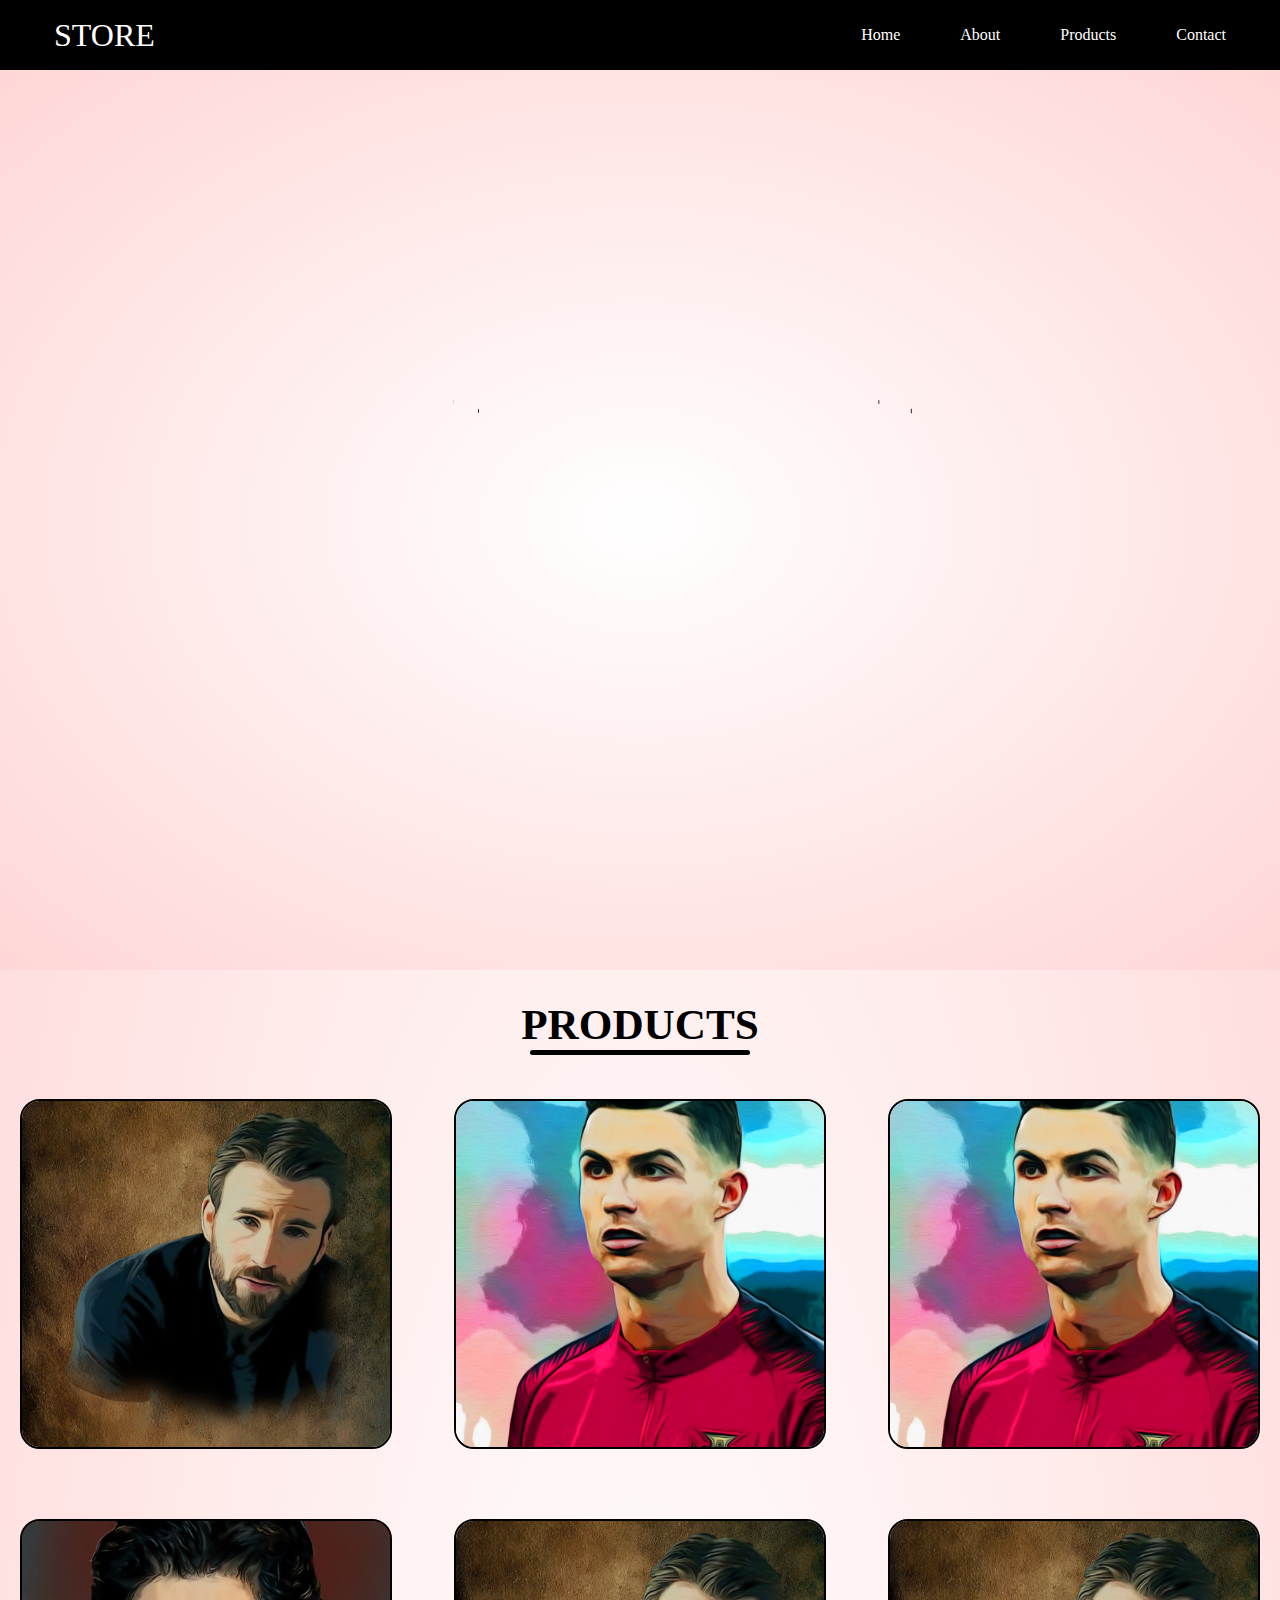
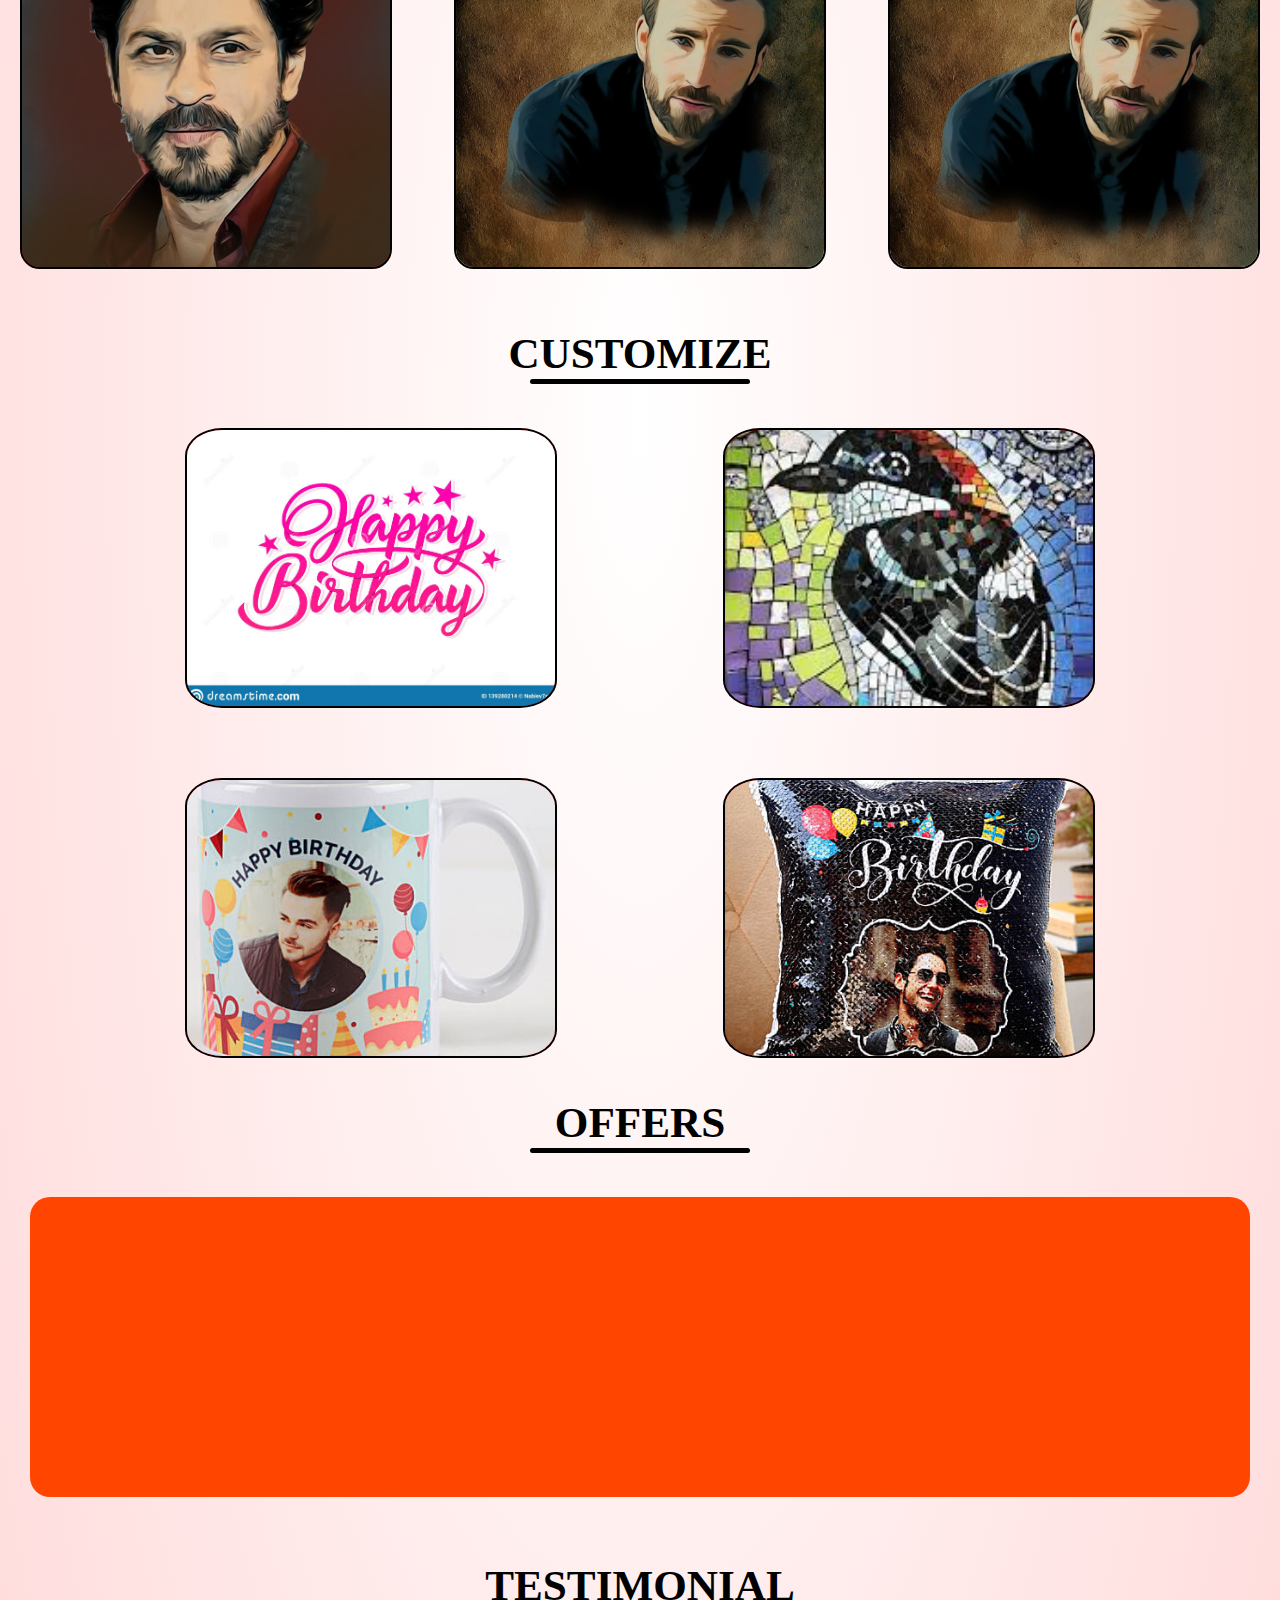
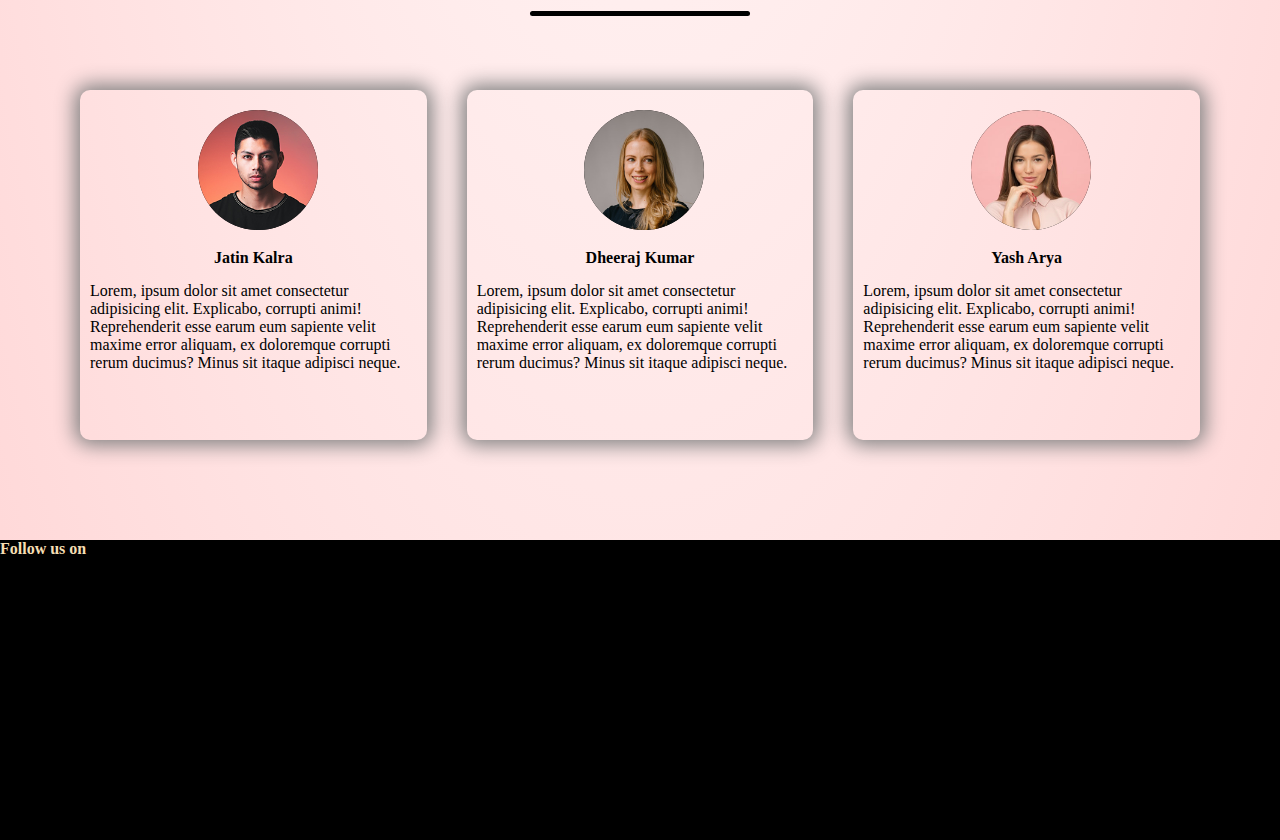
==== commit 4d6bab49: "almost" ====
--- a/index.html
+++ b/index.html
@@ -5,6 +5,7 @@
     <meta http-equiv="X-UA-Compatible" content="IE=edge" />
     <meta name="viewport" content="width=device-width, initial-scale=1.0" />
     <link rel="stylesheet" href="example3.css" />
+    <script src="app.js" defer></script>
     <title>Document</title>
   </head>
   <body>
@@ -17,6 +18,9 @@
           </li>
           <li class="nav-items">
             <a href="#" class="nav-link">About</a>
+          </li>
+          <li class="nav-items">
+            <a href="#" class="nav-link">Products</a>
           </li>
           <li class="nav-items">
             <a href="#" class="nav-link">Contact</a>
@@ -107,12 +111,13 @@
 
     <!--Our Works-->
     <div class="container">
-      <h2>Products</h2>
+      <h2 class="title">PRODUCTS</h2>
 
       <div class="box">
         <div class="sub-box a">
           <img src="evans.jpeg" alt="" />
         </div>
+       
         <div class="sub-box a">
           <img src="ronaldo.jpeg" alt="" />
         </div>
@@ -134,7 +139,7 @@
     </div>
 
     <!--Categories-->
-    <h1>Customized</h1>
+    <h2 class="title C">CUSTOMIZE</h2>
     <div class="container">
       <div class="box c">
         <div class="sub-box b">
@@ -155,12 +160,13 @@
     </div>
 
     <!--Offer-->
+    <h2 class="title O">OFFERS</h2>
     <div class="offer">
-      <h3>offer</h3>
+      
     </div>
 
     <!--Testimonial-->
-    <h1>Testimonial</h1>
+    <h2 class="title T">TESTIMONIAL</h2>
     <div class="testi">
       <div class="t1">
         <img src="user-2.png" alt="" />
@@ -201,29 +207,8 @@
       </div>
       <div class="logo"></div>
     </div>
-    <!--js for toggle menu-->
-
-    <script>
-      const hamburger = document.querySelector(".hamburger");
-      const navMenu = document.querySelector(".nav-menu");
-
-      hamburger.addEventListener("click", () => {
-        hamburger.classList.toggle("active");
-        navMenu.classList.toggle("active");
-      });
-
-      document.querySelectorAll(".nav-link").forEach((n) =>
-        n.addEventListener("click", () => {
-          hamburger.classList.remove("active");
-          navMenu.classList.remove("active");
-        })
-      );
-
-      const logo = document.querySelectorAll("#logo path");
-
-      for (let i = 0; i < logo.length; i++) {
-        console.log(`Letter ${i} is ${logo[i].getTotalLength()}`); //To calculate tatal lenght of letter
-      }
-    </script>
+    
+
+    
   </body>
 </html>
--- a/example3.css
+++ b/example3.css
@@ -195,12 +195,33 @@
 .one img {
   object-fit: fill;
 }
-.container h2 {
+h2{
+  font-size: 2.7rem;
   text-align: center;
-  margin-bottom: 20px;
-  margin-top: 20px;
-}
-
+  margin-bottom: 50px;
+  
+}
+.C{
+  margin-top: -20px;
+}
+.T{
+  margin-top: 50px;
+}
+.O{
+  margin-top: -40px;
+}
+.title::after{
+  content: '';
+  background: black;
+  width: 220px;
+  height: 5px;
+  border-radius: 5px;
+  position: absolute;
+  /* bottom: -24%; */
+  left: 50%;
+  transform: translate(-50%, 50px);
+  /* transform: translateX(-50%); */
+}
 .box {
   justify-content: space-between;
   margin-bottom: 40px;
@@ -324,4 +345,10 @@
   .one {
     height: 95vh;
   }
-}
+  .T{
+    margin-top: 5%;
+  }
+  h2{
+    margin-top: 20px;
+  }
+}
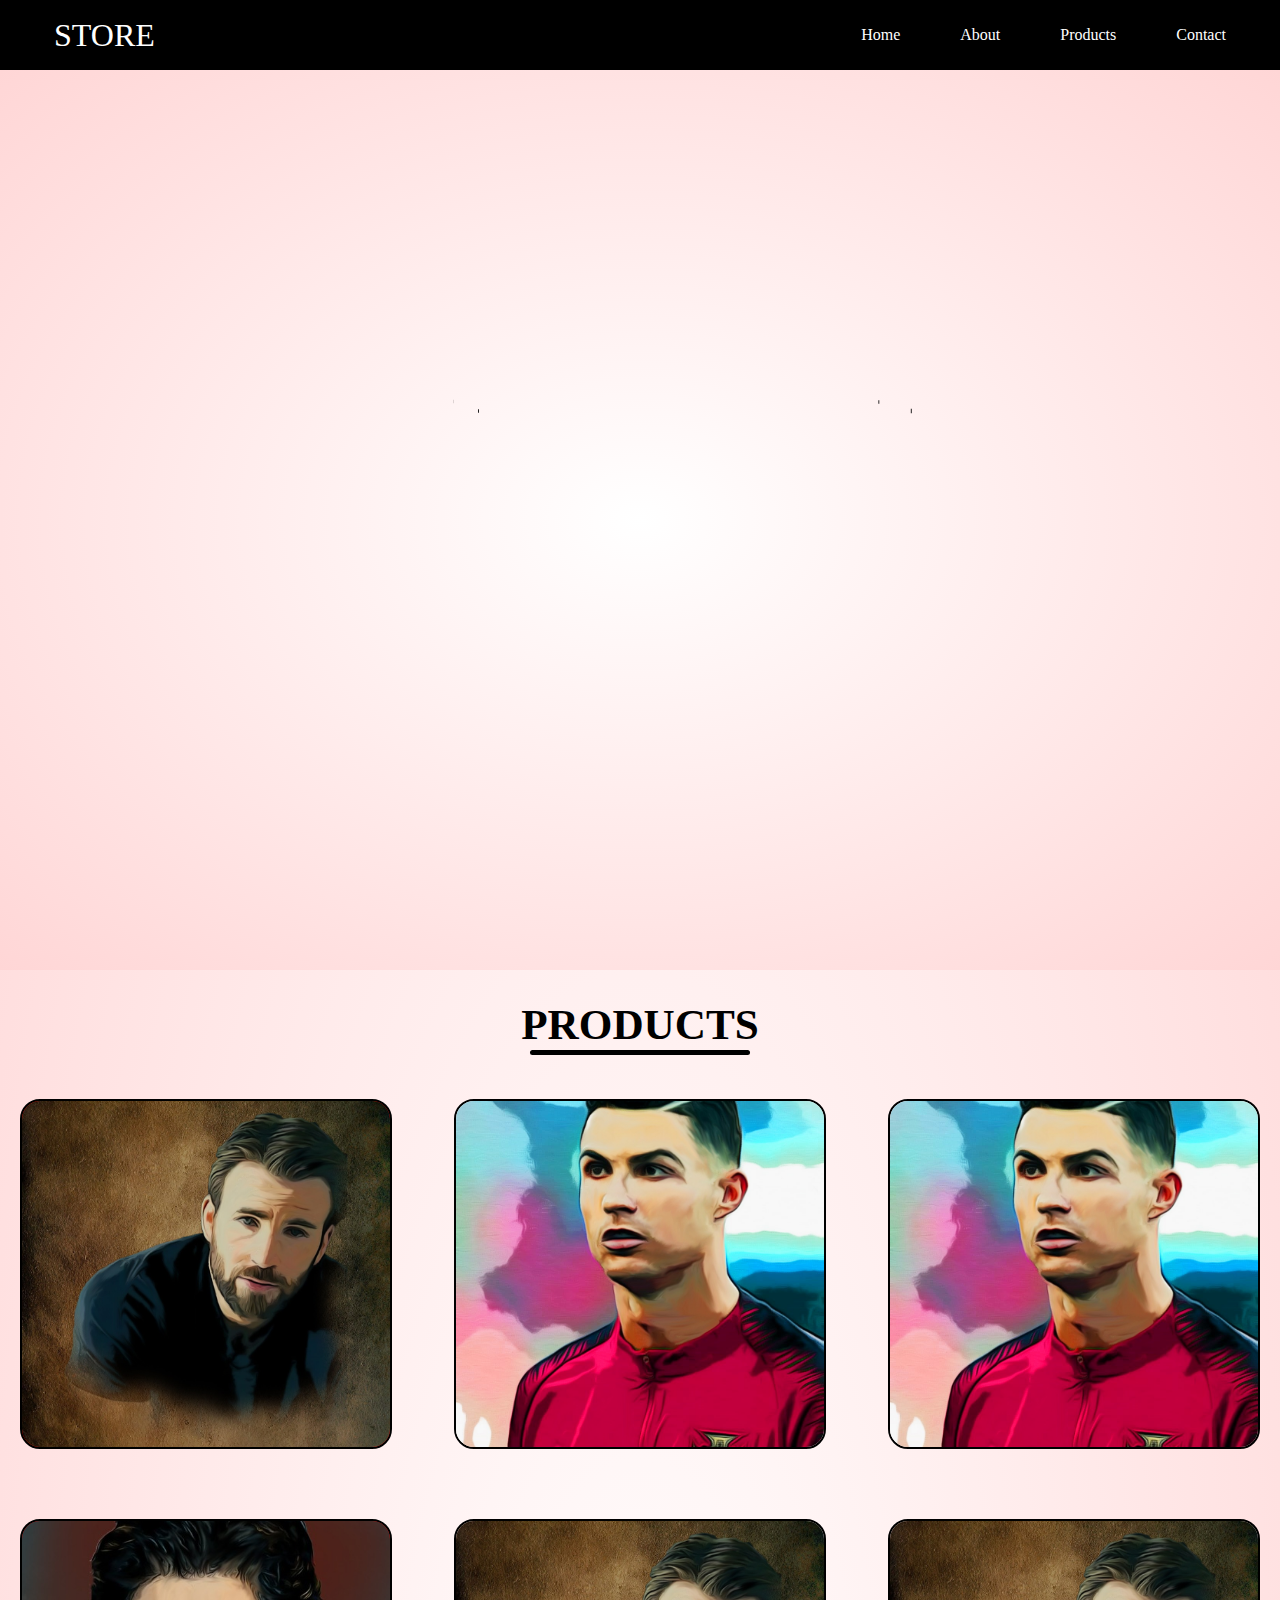
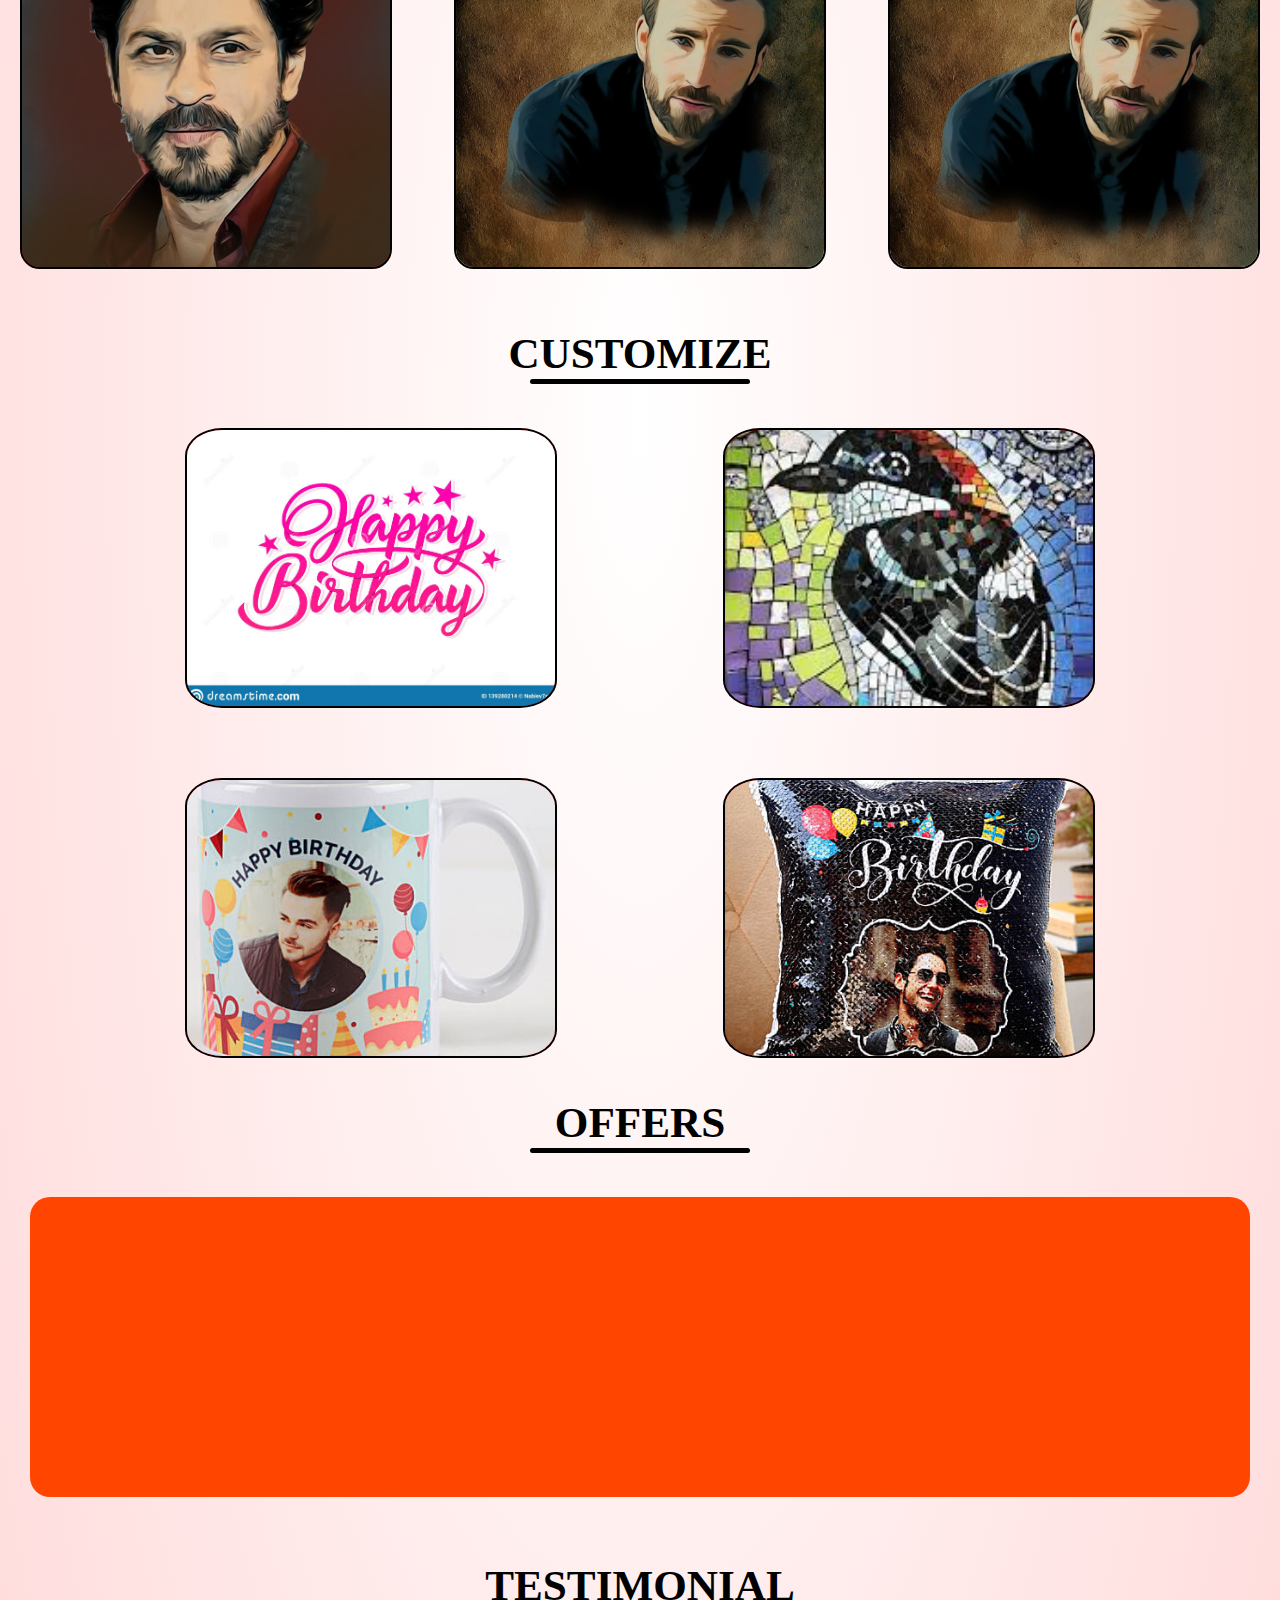
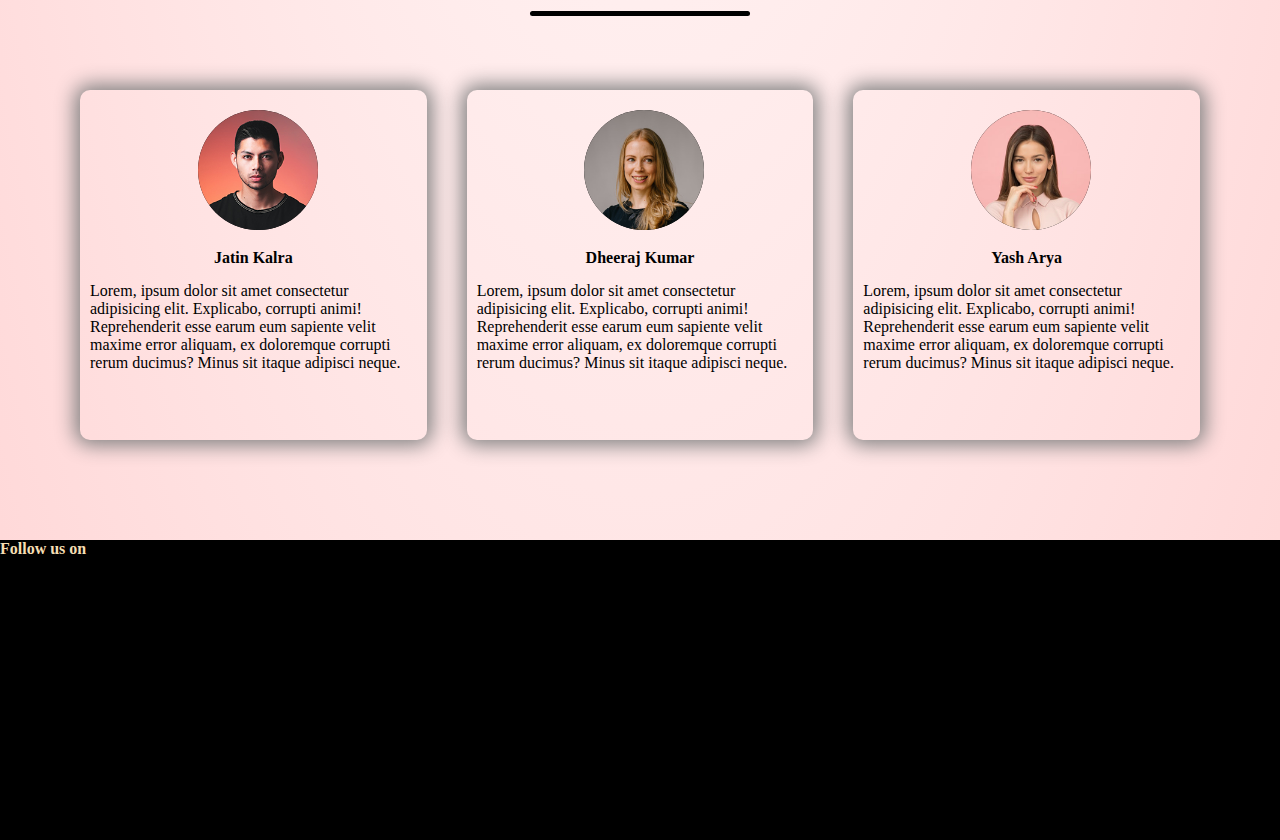
==== commit 65965315: "new pages added" ====
--- a/index.html
+++ b/index.html
@@ -115,9 +115,9 @@
 
       <div class="box">
         <div class="sub-box a">
-          <img src="evans.jpeg" alt="" />
-        </div>
-       
+          <a href="products_detail.html"><img src="evans.jpeg" /></a>
+        </div>
+
         <div class="sub-box a">
           <img src="ronaldo.jpeg" alt="" />
         </div>
@@ -161,9 +161,7 @@
 
     <!--Offer-->
     <h2 class="title O">OFFERS</h2>
-    <div class="offer">
-      
-    </div>
+    <div class="offer"></div>
 
     <!--Testimonial-->
     <h2 class="title T">TESTIMONIAL</h2>
@@ -207,8 +205,5 @@
       </div>
       <div class="logo"></div>
     </div>
-    
-
-    
   </body>
 </html>
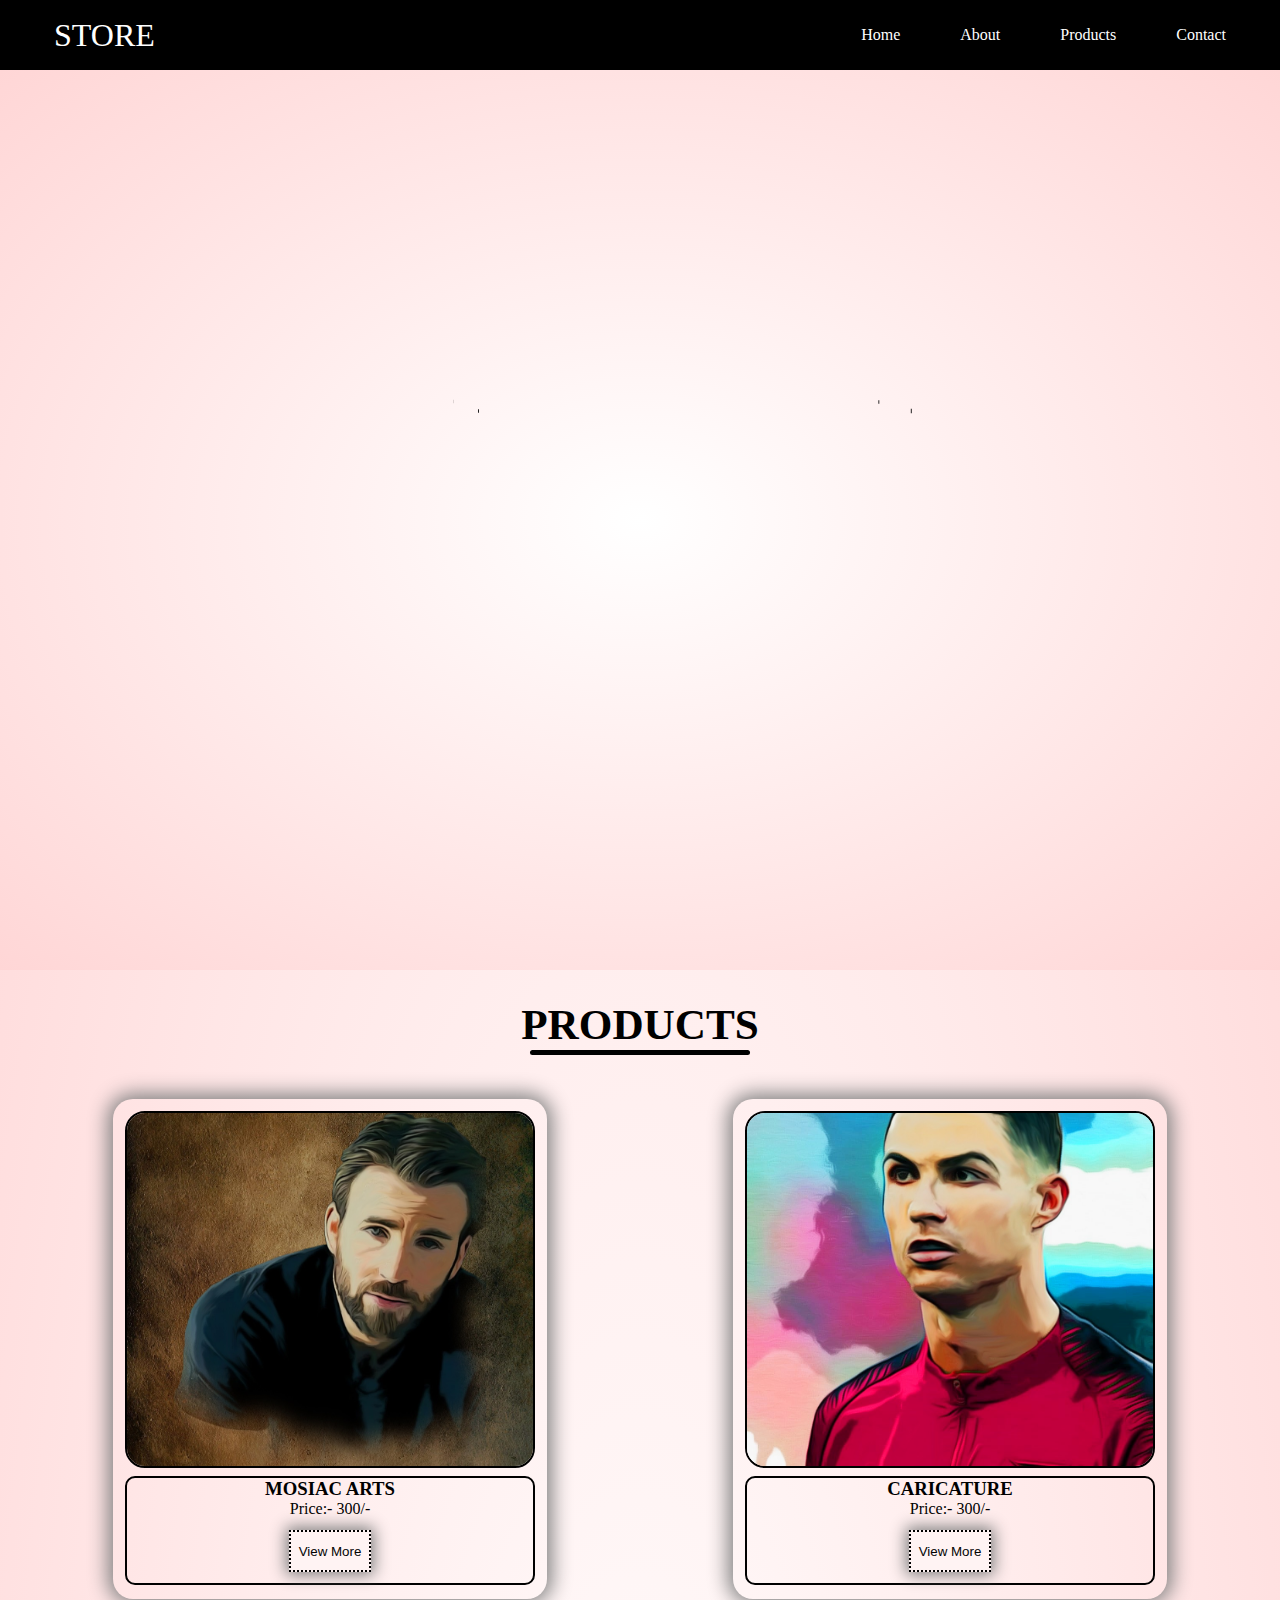
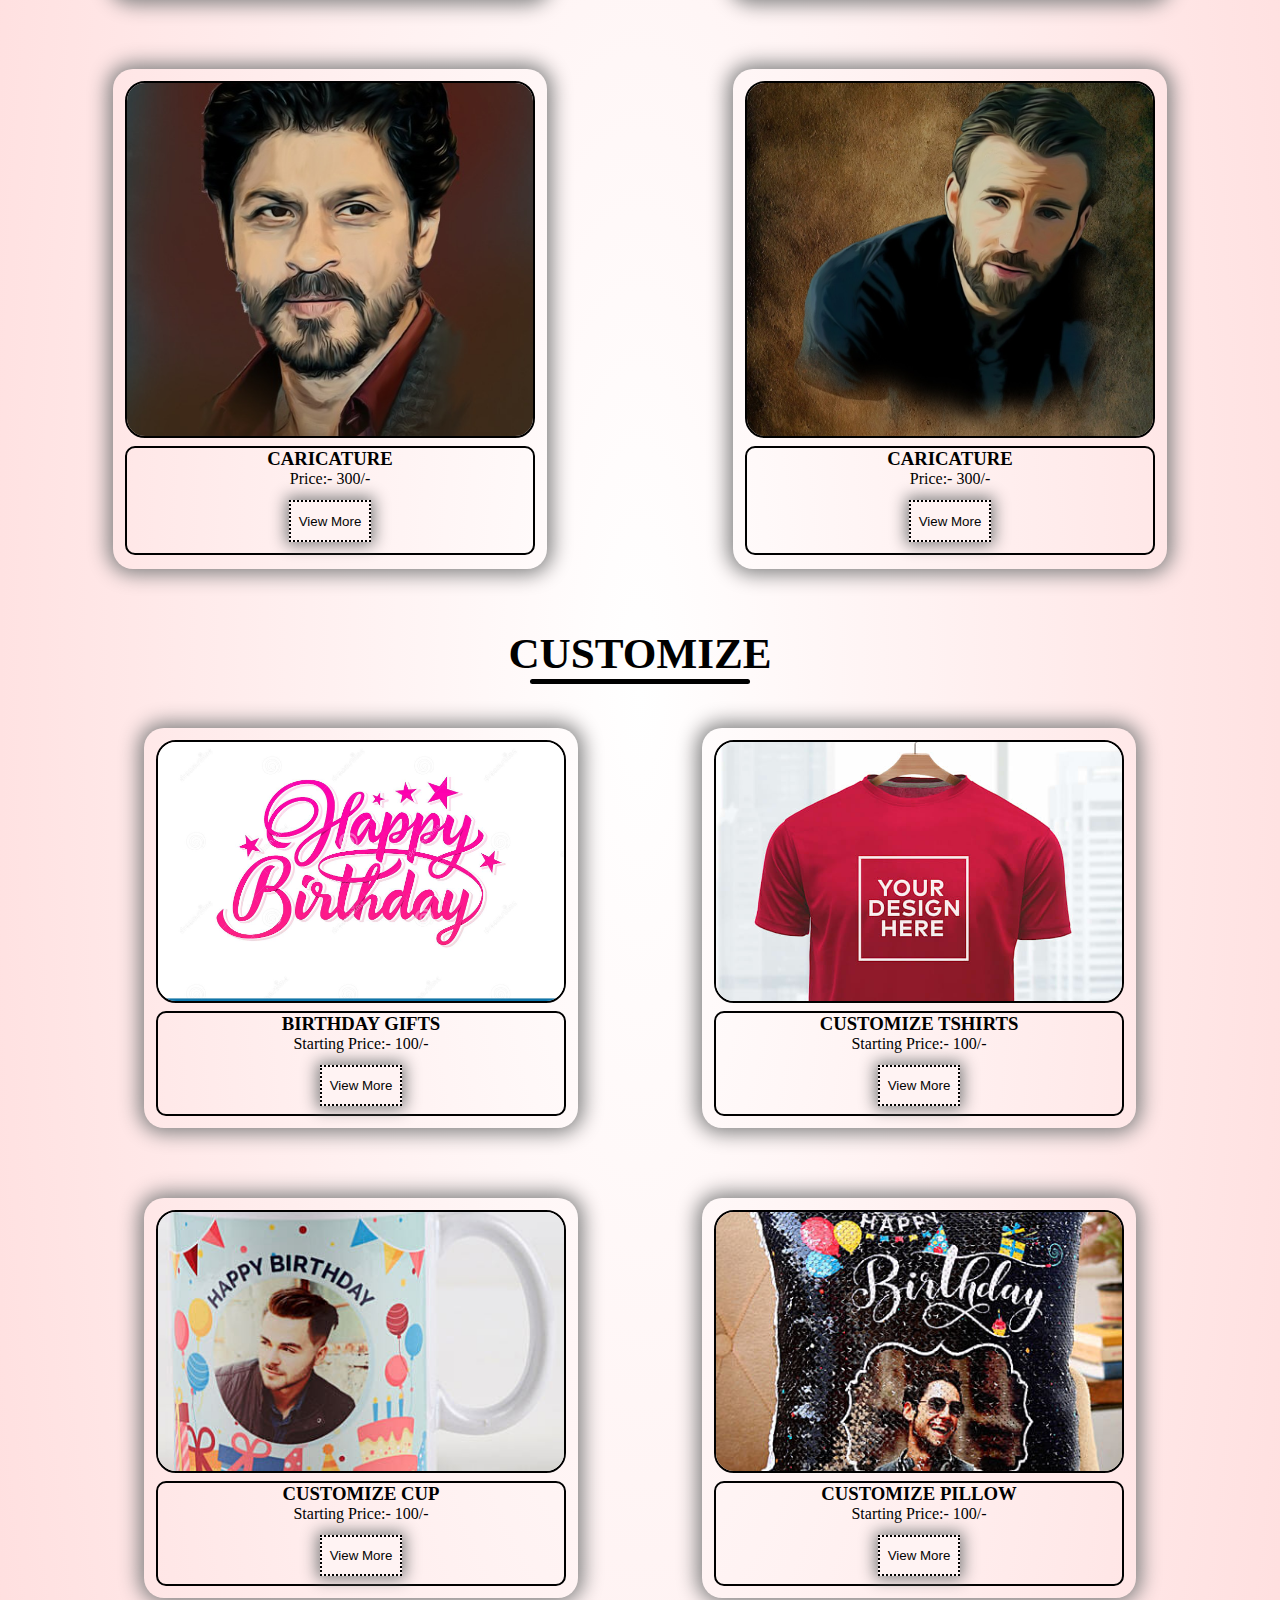
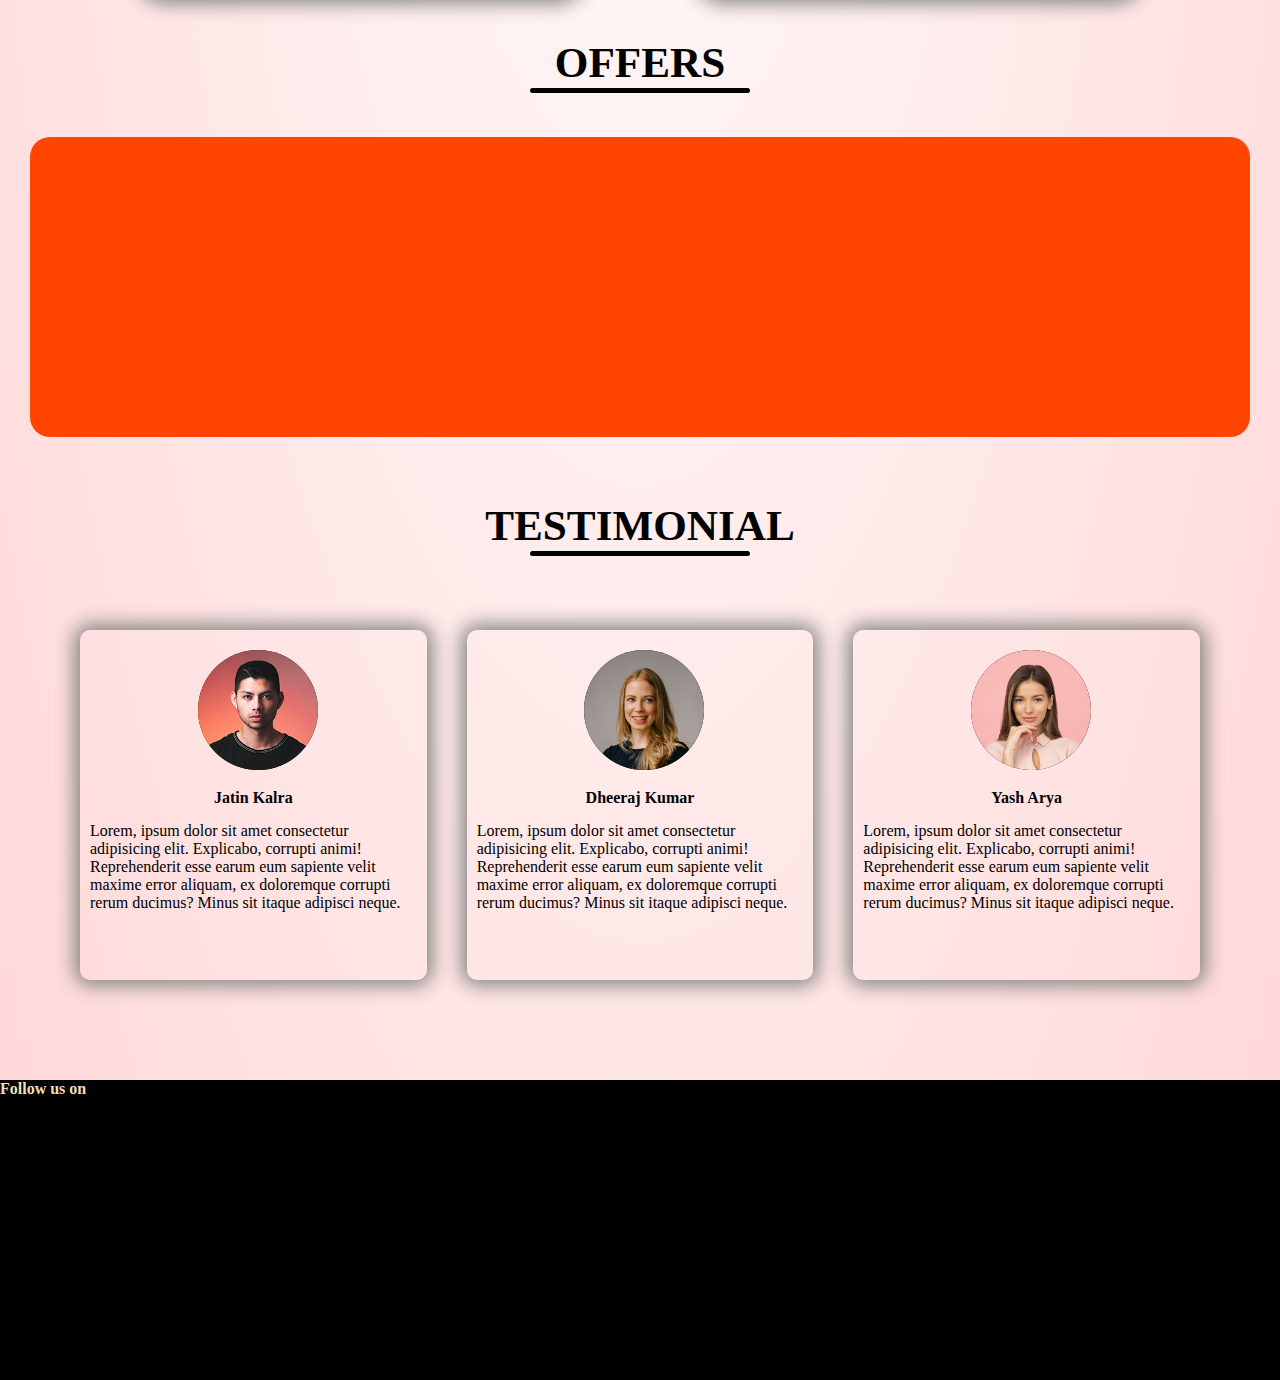
==== commit 1dab6d0b: "proper" ====
--- a/index.html
+++ b/index.html
@@ -114,26 +114,44 @@
       <h2 class="title">PRODUCTS</h2>
 
       <div class="box">
-        <div class="sub-box a">
+        <div class="sub-box">
           <a href="products_detail.html"><img src="evans.jpeg" /></a>
-        </div>
-
-        <div class="sub-box a">
-          <img src="ronaldo.jpeg" alt="" />
-        </div>
-        <div class="sub-box a">
-          <img src="ronaldo.jpeg" alt="" />
+          <div class="details">
+            <h3>MOSIAC ARTS</h3>
+            <p>Price:- 300/-</p>
+            <a href="products_detail.html"><button>View More</button></a>
+          </div>
+        </div>
+
+        <div class="sub-box">
+          <a href="products_detail.html">
+            <img src="ronaldo.jpeg" alt="" />
+          </a>
+          <div class="details">
+            <h3>CARICATURE</h3>
+            <p>Price:- 300/-</p>
+            <a href="products_detail.html"><button>View More</button></a>
+          </div>
         </div>
       </div>
       <div class="box">
-        <div class="sub-box a">
-          <img src="srk.jpeg" alt="" />
-        </div>
-        <div class="sub-box a">
-          <img src="evans.jpeg" alt="" />
-        </div>
-        <div class="sub-box a">
-          <img src="evans.jpeg" alt="" />
+        <div class="sub-box">
+          <a href="products_detail.html"><img src="srk.jpeg" alt="" /></a>
+          
+          <div class="details">
+            <h3>CARICATURE</h3>
+            <p>Price:- 300/-</p>
+            <a href="products_detail.html"><button>View More</button></a>
+          </div>
+        </div>
+        <div class="sub-box">
+          <a href="products_detail.html"><img src="evans.jpeg" alt="" /></a>
+          
+          <div class="details">
+            <h3>CARICATURE</h3>
+            <p>Price:- 300/-</p>
+            <a href="products_detail.html"><button>View More</button></a>
+          </div>
         </div>
       </div>
     </div>
@@ -144,17 +162,36 @@
       <div class="box c">
         <div class="sub-box b">
           <img src="hbd.jpg" alt="" />
-        </div>
-        <div class="sub-box b">
-          <img src="mosiac.jpg" alt="" />
+          <div class="details">
+            <h3>BIRTHDAY GIFTS</h3>
+            <p>Starting Price:- 100/-</p>
+            <button>View More</button>
+          </div>
+        </div>
+        <div class="sub-box b">
+          <img src="tshirt.jpg" alt="" />
+          <div class="details">
+            <h3>CUSTOMIZE TSHIRTS</h3>
+            <p>Starting Price:- 100/-</p>
+            <button>View More</button>
+          </div>
         </div>
       </div>
       <div class="box c">
         <div class="sub-box b">
-          <img src="cup.jpg" alt="" />
+          <img src="cup.jpg" alt="" /><div class="details">
+            <h3>CUSTOMIZE CUP</h3>
+            <p>Starting Price:- 100/-</p>
+            <button>View More</button>
+          </div>
         </div>
         <div class="sub-box b">
           <img src="pillow.jpg" alt="" />
+          <div class="details">
+            <h3>CUSTOMIZE PILLOW</h3>
+            <p>Starting Price:- 100/-</p>
+            <button>View More</button>
+          </div>
         </div>
       </div>
     </div>
--- a/example3.css
+++ b/example3.css
@@ -55,16 +55,14 @@
   box-sizing: border-box;
 }
 
-
 .intro {
-    background: radial-gradient(#fff, #ffd6d6);
-    width: 100%;
-    height: 70vh;
-    display: flex;
-    justify-content: center;
-    align-items: center;
-  }
-  
+  background: radial-gradient(#fff, #ffd6d6);
+  width: 100%;
+  height: 70vh;
+  display: flex;
+  justify-content: center;
+  align-items: center;
+}
 
 #logo {
   position: absolute;
@@ -110,24 +108,24 @@
 }
 
 @keyframes line-anim {
-    to{
-        stroke-dashoffset: 0;
-    }
+  to {
+    stroke-dashoffset: 0;
+  }
 }
 @keyframes fill {
-    from{
-        fill: transparent;
-    }
-    to{
-        fill: black;
-    }
-}
-
-@media (max-width: 700px){
-    #logo{
-      width: 300px;
-    }
-  }
+  from {
+    fill: transparent;
+  }
+  to {
+    fill: black;
+  }
+}
+
+@media (max-width: 700px) {
+  #logo {
+    width: 300px;
+  }
+}
 
 @media (max-width: 700px) {
   .hamburger {
@@ -195,23 +193,22 @@
 .one img {
   object-fit: fill;
 }
-h2{
+h2 {
   font-size: 2.7rem;
   text-align: center;
   margin-bottom: 50px;
-  
-}
-.C{
+}
+.C {
   margin-top: -20px;
 }
-.T{
+.T {
   margin-top: 50px;
 }
-.O{
+.O {
   margin-top: -40px;
 }
-.title::after{
-  content: '';
+.title::after {
+  content: "";
   background: black;
   width: 220px;
   height: 5px;
@@ -223,23 +220,50 @@
   /* transform: translateX(-50%); */
 }
 .box {
-  justify-content: space-between;
+  justify-content: space-around;
   margin-bottom: 40px;
   margin-right: 20px;
   margin-left: 20px;
   align-items: flex-start;
 }
 .sub-box {
-  /* box-shadow: 0px 0px 10px 3px rgb(255, 0, 64); */
-  height: 400px;
+  height: 450px;
   border-radius: 20px;
-  background-color: red;
+  padding: 3%;
   overflow: hidden;
   margin-bottom: 40px;
+  box-shadow: 0px 0px 20px 5px grey;
+  transition: tranform 0.5s;
+}
+.sub-box img {
+  height: 75%;
   border: 2px solid black;
-  transition: tranform 0.5s;
-}
-
+  border-radius: 20px;
+}
+.details {
+  border: 2px solid black;
+  height: 23%;
+  margin-top: 1%;
+  border-radius: 10px;
+}
+.details h3 {
+  text-align: center;
+}
+.details p {
+  text-align: center;
+}
+
+.details button {
+  margin-left: 35%;
+  height: 40%;
+  width: 30%;
+  margin-top: 3%;
+  background: #fff3f3;
+  color: #030303;
+  box-shadow: 0px 0px 15px 3px grey;
+  border: 2px dotted black;
+  cursor: pointer;
+}
 h1 {
   text-align: center;
 }
@@ -249,8 +273,10 @@
   object-fit: cover;
 }
 .b {
-  height: 350px;
-}
+  height: 450px;
+  border-radius: 20px;
+}
+
 .offer {
   margin: auto 30px;
   border-radius: 20px;
@@ -306,7 +332,7 @@
 }
 
 @media (min-width: 900px) {
-  .intro{
+  .intro {
     height: 100vh;
   }
   .box {
@@ -314,16 +340,26 @@
     margin-bottom: 70px;
   }
   .sub-box {
-    height: 350px;
-    flex-basis: 30%;
+    height: 500px;
+    flex-basis: 35%;
     margin-bottom: 0px;
+    padding: 1%;
   }
   .sub-box:hover {
     transform: translateY(-15px);
   }
   .b {
-    height: 280px;
-    border-radius: 10%;
+    height: 400px;
+  }
+  .b img{
+    height: 70%;
+  }
+  .b .details{
+    height: 28%;
+  }
+  .details button {
+    width: 20%;
+    margin-left: 40%;
   }
 
   .testi {
@@ -345,10 +381,10 @@
   .one {
     height: 95vh;
   }
-  .T{
+  .T {
     margin-top: 5%;
   }
-  h2{
+  h2 {
     margin-top: 20px;
   }
 }
